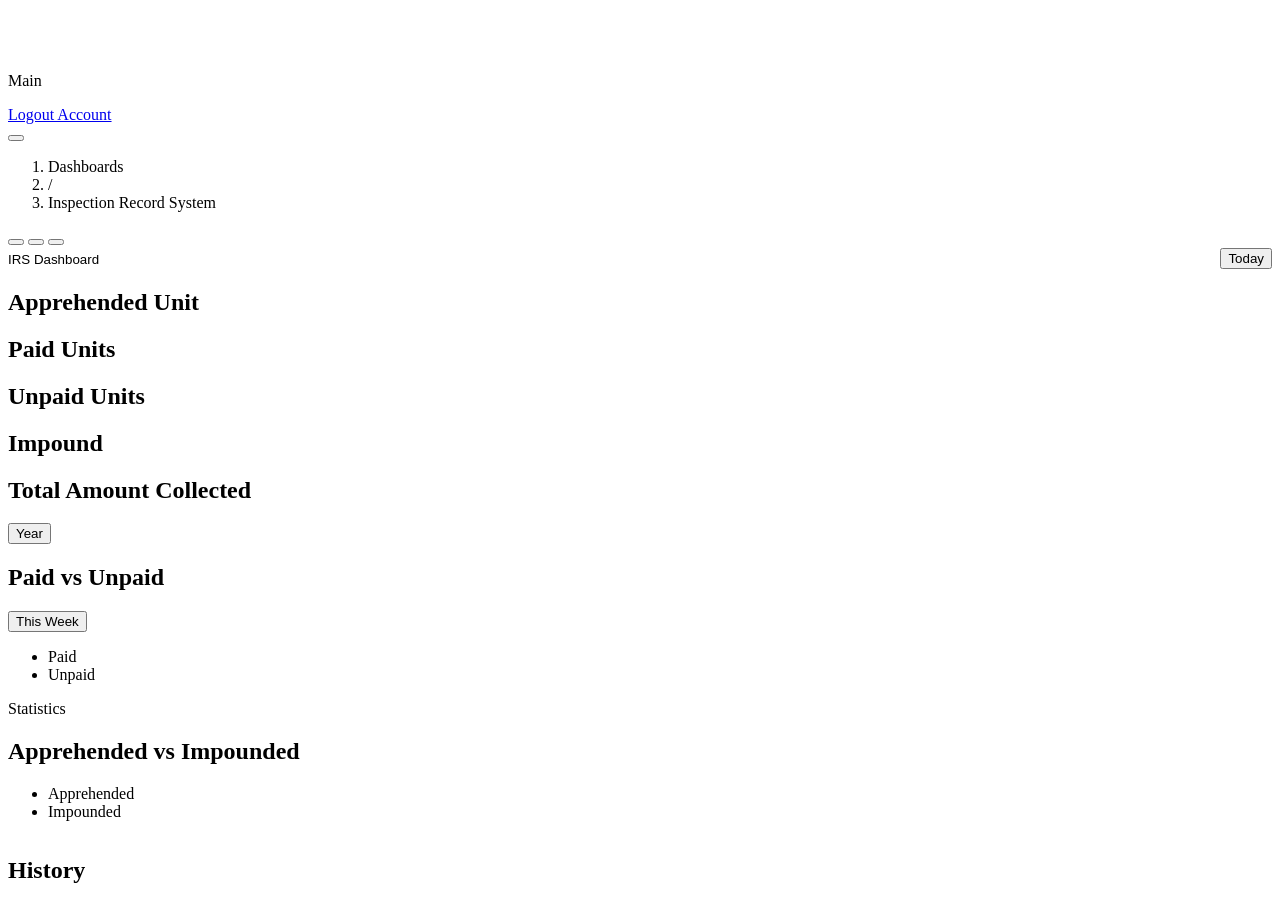
==== dashboard.html @ c7e612f4 "push" ====
<!DOCTYPE html>
<html lang="en" data-page="dashboard">
<head>
  <meta charset="UTF-8">
  <meta name="viewport" content="width=device-width, initial-scale=1">
  <title>Dashboard · Inspection Record System</title>

  <link rel="preconnect" href="https://fonts.googleapis.com">
  <link rel="preconnect" href="https://fonts.gstatic.com" crossorigin>
  <link
    rel="stylesheet"
    href="https://fonts.googleapis.com/css2?family=Inter:wght@400;500;600;700&family=Poppins:ital,wght@0,300;0,400;0,500;0,600;0,700;1,300&display=swap"
  >

  <link rel="stylesheet" href="assets/css/global.css">
  <link rel="stylesheet" href="assets/css/dashboard.css">
</head>

<body>
  <div class="app is-history-open">

    <aside class="sidebar" id="sidebar" aria-label="Sidebar">
      <div class="profile">
        <img
          class="profile__avatar"
          data-user="avatar"
          src="[data-uri]"
          alt=""
          width="44"
          height="44"
        >

        <div class="profile__text">
          <p class="profile__role" data-user="role"></p>
          <p class="profile__name" data-user="name"></p>
        </div>
      </div>

      <nav class="nav" aria-labelledby="nav-heading">
        <p class="nav__heading" id="nav-heading">Main</p>
        <ul class="nav__list" data-nav></ul>
      </nav>

      <div class="sidebar__footer">
        <a class="logout" href="index.html" data-action="logout">
          <i class="icon" data-icon="log-out" aria-hidden="true"></i>
          <span class="nav__label">Logout Account</span>
        </a>
      </div>
    </aside>

    <div class="main">
      <header class="topbar">
        <button
          type="button"
          class="icon-btn"
          data-action="toggle-sidebar"
          aria-controls="sidebar"
          aria-expanded="true"
          aria-label="Toggle sidebar"
        >
          <i class="icon" data-icon="panel-left" aria-hidden="true"></i>
        </button>

        <nav aria-label="Breadcrumb">
          <ol class="breadcrumb">
            <li class="breadcrumb__item">Dashboards</li>
            <li class="breadcrumb__sep" aria-hidden="true">/</li>
            <li class="breadcrumb__item" aria-current="page">
              Inspection Record System
            </li>
          </ol>
        </nav>

        <div class="topbar__actions">
          <button
            type="button"
            class="icon-btn"
            data-action="toggle-theme"
            aria-pressed="false"
            aria-label="Switch to dark mode"
          >
            <i class="icon" data-icon="moon" aria-hidden="true"></i>
          </button>

          <button
            type="button"
            class="icon-btn"
            data-action="toggle-history"
            aria-controls="history"
            aria-expanded="false"
            aria-label="History"
          >
            <i class="icon" data-icon="history" aria-hidden="true"></i>
          </button>

          <button
            type="button"
            class="icon-btn"
            data-action="toggle-history"
            aria-controls="history"
            aria-expanded="false"
            aria-label="Toggle side panel"
          >
            <i class="icon" data-icon="panel-right" aria-hidden="true"></i>
          </button>
        </div>
      </header>

      <main class="content" id="content">
        <div class="dash-toolbar">
          <div
            class="dropdown dash-toolbar__switch"
            data-dropdown
            id="dashboard-switch"
          >
            <button
              type="button"
              class="dropdown__toggle"
              aria-haspopup="listbox"
              aria-expanded="false"
            >
              <span data-dropdown-label>IRS Dashboard</span>
              <i class="icon" data-icon="chevron-down" aria-hidden="true"></i>
            </button>

            <ul
              class="dropdown__menu dropdown__menu--start"
              role="listbox"
              hidden
            ></ul>
          </div>

          <div
            class="dropdown dash-toolbar__range"
            data-dropdown
            id="dashboard-range"
          >
            <button
              type="button"
              class="dropdown__toggle"
              aria-haspopup="listbox"
              aria-expanded="false"
            >
              <span data-dropdown-label>Today</span>
              <i class="icon" data-icon="chevron-down" aria-hidden="true"></i>
            </button>

            <ul class="dropdown__menu" role="listbox" hidden></ul>
          </div>
        </div>

        <section class="stats" aria-label="Summary">
          <article class="stat-card">
            <h2 class="stat-card__label">Apprehended Unit</h2>
            <p class="stat-card__value" data-stat="apprehended"></p>
          </article>

          <article class="stat-card">
            <h2 class="stat-card__label">Paid Units</h2>
            <p class="stat-card__value" data-stat="paid"></p>
          </article>

          <article class="stat-card">
            <h2 class="stat-card__label">Unpaid Units</h2>
            <p class="stat-card__value" data-stat="unpaid"></p>
          </article>

          <article class="stat-card">
            <h2 class="stat-card__label">Impound</h2>
            <p class="stat-card__value" data-stat="impound"></p>
          </article>
        </section>

        <section
          class="chart-card chart-card--line"
          aria-labelledby="amount-title"
        >
          <header class="chart-card__header">
            <h2 class="chart-card__title" id="amount-title">
              Total Amount Collected
            </h2>

            <div
              class="dropdown dropdown--pill"
              data-dropdown
              id="amount-range"
            >
              <button
                type="button"
                class="dropdown__toggle"
                aria-haspopup="listbox"
                aria-expanded="false"
              >
                <span data-dropdown-label>Year</span>
                <i
                  class="icon"
                  data-icon="chevron-down"
                  aria-hidden="true"
                ></i>
              </button>

              <ul class="dropdown__menu" role="listbox" hidden></ul>
            </div>
          </header>

          <div
            class="chart chart--line"
            data-chart="amount-collected"
            role="img"
            aria-label="Total amount collected over time"
          ></div>
        </section>

        <div class="dash-bottom">
          <section
            class="chart-card chart-card--donut"
            aria-labelledby="paid-title"
          >
            <header class="chart-card__header">
              <h2
                class="chart-card__title chart-card__title--sm"
                id="paid-title"
              >
                Paid vs Unpaid
              </h2>

              <div
                class="dropdown dropdown--sm"
                data-dropdown
                id="paid-range"
              >
                <button
                  type="button"
                  class="dropdown__toggle"
                  aria-haspopup="listbox"
                  aria-expanded="false"
                >
                  <span data-dropdown-label>This Week</span>
                  <i
                    class="icon"
                    data-icon="chevron-down"
                    aria-hidden="true"
                  ></i>
                </button>

                <ul class="dropdown__menu" role="listbox" hidden></ul>
              </div>
            </header>

            <p class="donut-card__total" data-stat="paid-total"></p>
            <p class="donut-card__sub" data-stat="orders"></p>

            <div class="donut-card__body">
              <div
                class="chart chart--donut"
                data-chart="paid-unpaid"
                role="img"
                aria-label="Paid versus unpaid"
              ></div>

              <ul class="legend legend--sm">
                <li>
                  <span class="legend__dot legend__dot--paid"></span>
                  Paid
                </li>
                <li>
                  <span class="legend__dot legend__dot--unpaid"></span>
                  Unpaid
                </li>
              </ul>
            </div>
          </section>

          <section
            class="chart-card chart-card--bars"
            aria-labelledby="stats-title"
          >
            <header class="chart-card__header chart-card__header--start">
              <div>
                <p class="chart-card__kicker">Statistics</p>
                <h2
                  class="chart-card__title chart-card__title--sm"
                  id="stats-title"
                >
                  Apprehended vs Impounded
                </h2>
              </div>

              <ul class="legend">
                <li>
                  <span
                    class="legend__dot legend__dot--apprehended"
                  ></span>
                  Apprehended
                </li>
                <li>
                  <span class="legend__dot legend__dot--impounded"></span>
                  Impounded
                </li>
              </ul>
            </header>

            <div
              class="chart chart--bars"
              data-chart="apprehended-impounded"
              role="img"
              aria-label="Apprehended versus impounded by year"
            ></div>
          </section>
        </div>
      </main>
    </div>

    <aside
      class="history"
      id="history"
      aria-labelledby="history-title"
    >
      <h2 class="history__title" id="history-title">History</h2>
      <ol class="history__list" data-history-list></ol>
    </aside>
  </div>
</body>
</html>
---- assets/css/global.css ----
:root {
  --navy-900: #050a24;
  --navy-800: #0c1749;
  --navy-700: #0d2149;
  --navy-600: #1a2d5a;

  --bg-app: #f4f7fe;
  --bg-surface: #ffffff;
  --bg-subtle: #f9fafb;
  --bg-muted: #f3f4f6;
  --bg-selected: #f4f7fe;

  --text-strong: #111827;
  --text: #1f2937;
  --text-body: #374151;
  --text-muted: #6b7280;
  --text-faint: #9aa3b5;
  --text-label: #5b6478;

  --border: #e5e7eb;
  --border-strong: #d1d5db;
  --border-input: #d9dde3;
  --divider-top: #bfbfbf;

  --blue-600: #2563eb;
  --blue-500: #3b82f6;
  --blue-400: #5b8def;
  --blue-100: #dde8fa;
  --blue-50: #e8f0fd;
  --focus-ring: #cfe3fb;

  color-scheme: light;
  --heading: var(--navy-700);
  --primary: var(--navy-700);
  --primary-hover: var(--navy-600);
  --on-primary: #ffffff;
  --arc: var(--navy-700);
  --outline-strong: var(--navy-700);
  --border-emphasis: #9ca3af;
  --sidebar-bg: #ffffff;
  --sidebar-text: var(--text);
  --topbar-bg: #ffffff;
  --bg-pill: #ececec;
  --badge-gray-bg: #e5e7eb;
  --notice-title: #7a3b00;
  --notice-meta: #d6b98a;
  --yellow-border: #f2c96a;
  --tooltip-bg: #1e1b2e;
  --tooltip-fg: #ffffff;
  --chart-card-bg: linear-gradient(180deg, #f7f7f7 0%, #f9f9f9 100%);
  --chart-line: var(--navy-700);
  --chart-series: #3f3f46;
  --chart-area-top: rgba(214, 214, 222, 0.9);
  --chart-area-bottom: rgba(247, 247, 247, 0);
  --overlay: rgba(5, 10, 36, 0.35);
  --modal-shadow: 0 24px 48px rgba(15, 23, 42, 0.18);

  --font-sans: "Inter", system-ui, -apple-system, "Segoe UI", Roboto, Arial, sans-serif;
  --font-alt: "Poppins", "Inter", system-ui, -apple-system, "Segoe UI", Arial, sans-serif;

  --fs-2xs: 0.625rem;
  --fs-xs: 0.6875rem;
  --fs-sm: 0.75rem;
  --fs-base-sm: 0.8125rem;
  --fs-md: 0.875rem;
  --fs-lg: 1rem;
  --fs-xl: 1.125rem;
  --fs-2xl: 1.5rem;
  --fs-3xl: 2rem;

  --r-sm: 6px;
  --r-md: 8px;
  --r-lg: 12px;
  --r-xl: 16px;
  --r-2xl: 20px;
  --r-3xl: 28px;
  --r-pill: 999px;

  --shadow-card: 0 6px 16px rgba(15, 23, 42, 0.12);
  --shadow-soft: 0 2px 8px rgba(15, 23, 42, 0.06);
  --shadow-main: 0 0 0 1px rgba(15, 23, 42, 0.04), 4px 0 18px rgba(15, 23, 42, 0.06);

  --sidebar-w: 256px;
  --sidebar-w-collapsed: 92px;
  --history-w: 272px;
  --topbar-h: 64px;
  --content-pad-x: 28px;
  --content-pad-y: 28px;

  --ease: cubic-bezier(0.2, 0, 0, 1);
  --dur: 200ms;
}
---- assets/css/dashboard.css ----
.content {
    container-type: inline-size;
    container-name: dash;
}
.dash-toolbar {
    display: flex;
    align-items: center;
    justify-content: space-between;
    gap: 16px;
    margin: 2px 0 16px;
}
.dash-toolbar__switch .dropdown__toggle {
    padding: 0;
    border: none;
    background: none;
}
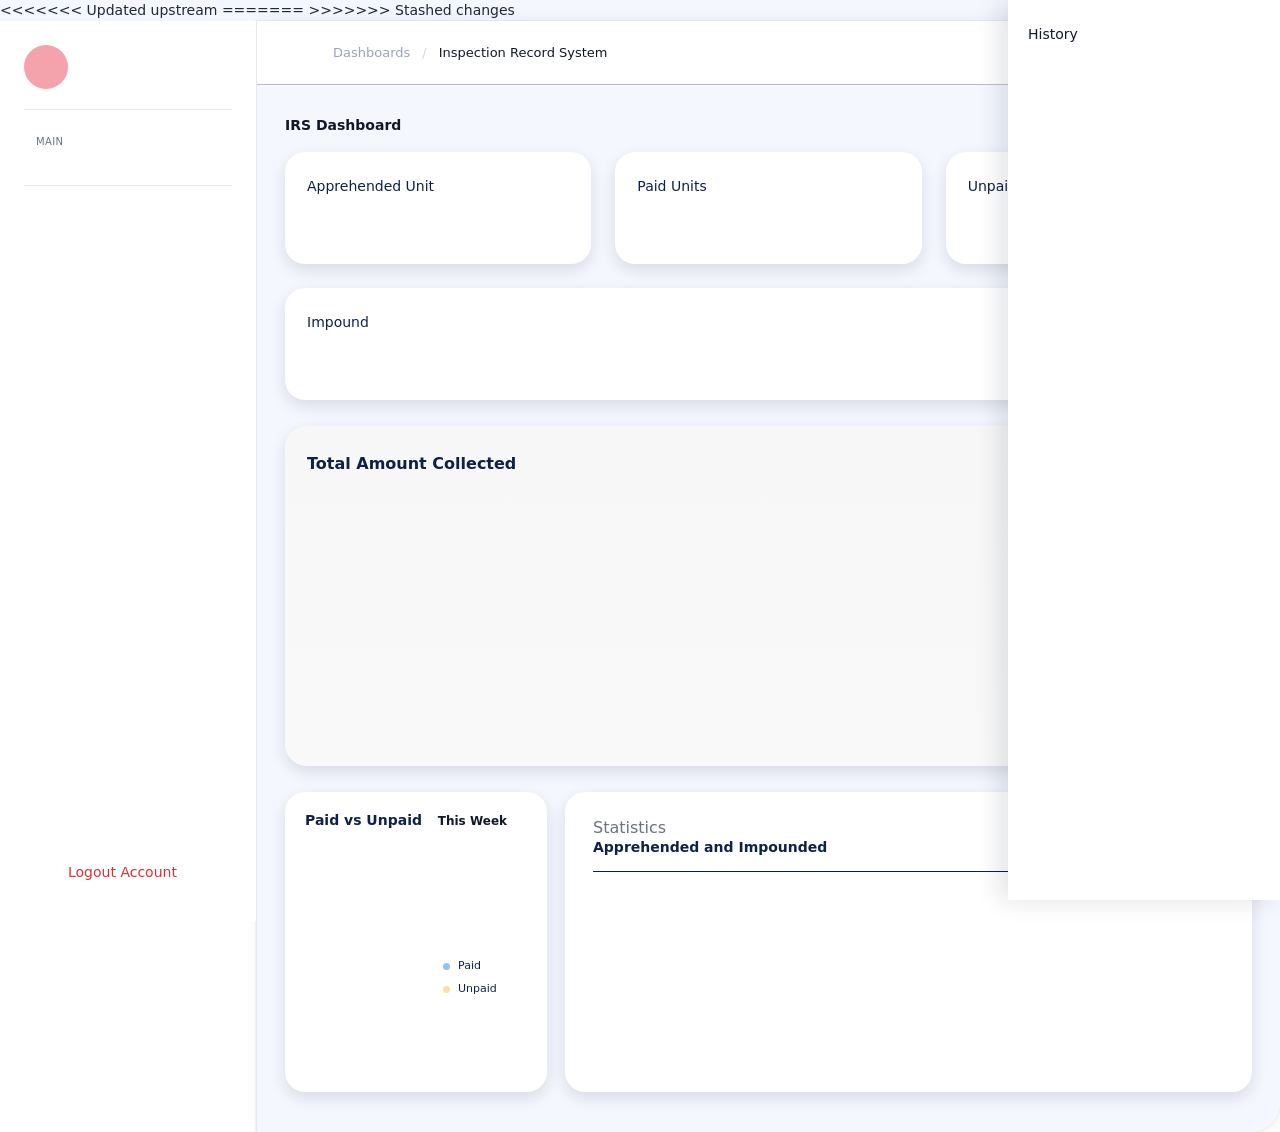
==== commit 273dd8c8: "Changed the login and added styling to the dashboard (IRS)" ====
--- a/dashboard.html
+++ b/dashboard.html
@@ -4,9 +4,9 @@
   <meta charset="UTF-8">
   <meta name="viewport" content="width=device-width, initial-scale=1">
   <title>Dashboard · Inspection Record System</title>
-
   <link rel="preconnect" href="https://fonts.googleapis.com">
   <link rel="preconnect" href="https://fonts.gstatic.com" crossorigin>
+<<<<<<< Updated upstream
   <link
     rel="stylesheet"
     href="https://fonts.googleapis.com/css2?family=Inter:wght@400;500;600;700&family=Poppins:ital,wght@0,300;0,400;0,500;0,600;0,700;1,300&display=swap"
@@ -14,22 +14,20 @@
 
   <link rel="stylesheet" href="assets/css/global.css">
   <link rel="stylesheet" href="assets/css/dashboard.css">
+=======
+  <link rel="stylesheet" href="https://fonts.googleapis.com/css2?family=Inter:wght@400;500;600;700&family=Poppins:ital,wght@0,300;0,400;0,500;0,600;0,700;1,300&display=swap">
+  <link rel="stylesheet" href="assets/css/global.css">
+  <link rel="stylesheet" href="assets/css/dashboard.css">
+  <!-- Access Control -->
+  <script src="assets/js/pages/dashboard-records.js" defer></script>
+  <script src="assets/js/pages/dashboard.js" defer></script>
+>>>>>>> Stashed changes
 </head>
-
 <body>
   <div class="app is-history-open">
-
     <aside class="sidebar" id="sidebar" aria-label="Sidebar">
       <div class="profile">
-        <img
-          class="profile__avatar"
-          data-user="avatar"
-          src="[data-uri]"
-          alt=""
-          width="44"
-          height="44"
-        >
-
+        <img class="profile__avatar" data-user="avatar" src="[data-uri]" alt="" width="44" height="44">
         <div class="profile__text">
           <p class="profile__role" data-user="role"></p>
           <p class="profile__name" data-user="name"></p>
@@ -51,57 +49,24 @@
 
     <div class="main">
       <header class="topbar">
-        <button
-          type="button"
-          class="icon-btn"
-          data-action="toggle-sidebar"
-          aria-controls="sidebar"
-          aria-expanded="true"
-          aria-label="Toggle sidebar"
-        >
+        <button type="button" class="icon-btn" data-action="toggle-sidebar" aria-controls="sidebar" aria-expanded="true" aria-label="Toggle sidebar">
           <i class="icon" data-icon="panel-left" aria-hidden="true"></i>
         </button>
-
         <nav aria-label="Breadcrumb">
           <ol class="breadcrumb">
-            <li class="breadcrumb__item">Dashboards</li>
-            <li class="breadcrumb__sep" aria-hidden="true">/</li>
-            <li class="breadcrumb__item" aria-current="page">
-              Inspection Record System
-            </li>
+          <li class="breadcrumb__item">Dashboards</li>
+          <li class="breadcrumb__sep" aria-hidden="true">/</li>
+          <li class="breadcrumb__item" aria-current="page" data-dash-crumb>Inspection Record System</li>
           </ol>
         </nav>
-
         <div class="topbar__actions">
-          <button
-            type="button"
-            class="icon-btn"
-            data-action="toggle-theme"
-            aria-pressed="false"
-            aria-label="Switch to dark mode"
-          >
+          <button type="button" class="icon-btn" data-action="toggle-theme" aria-pressed="false" aria-label="Switch to dark mode">
             <i class="icon" data-icon="moon" aria-hidden="true"></i>
           </button>
-
-          <button
-            type="button"
-            class="icon-btn"
-            data-action="toggle-history"
-            aria-controls="history"
-            aria-expanded="false"
-            aria-label="History"
-          >
+          <button type="button" class="icon-btn" data-action="toggle-history" aria-controls="history" aria-expanded="false" aria-label="History">
             <i class="icon" data-icon="history" aria-hidden="true"></i>
           </button>
-
-          <button
-            type="button"
-            class="icon-btn"
-            data-action="toggle-history"
-            aria-controls="history"
-            aria-expanded="false"
-            aria-label="Toggle side panel"
-          >
+          <button type="button" class="icon-btn" data-action="toggle-history" aria-controls="history" aria-expanded="false" aria-label="Toggle side panel">
             <i class="icon" data-icon="panel-right" aria-hidden="true"></i>
           </button>
         </div>
@@ -109,217 +74,171 @@
 
       <main class="content" id="content">
         <div class="dash-toolbar">
-          <div
-            class="dropdown dash-toolbar__switch"
-            data-dropdown
-            id="dashboard-switch"
-          >
-            <button
-              type="button"
-              class="dropdown__toggle"
-              aria-haspopup="listbox"
-              aria-expanded="false"
-            >
+          <div class="dropdown dash-toolbar__switch" data-dropdown id="dashboard-switch">
+            <button type="button" class="dropdown__toggle" aria-haspopup="listbox" aria-expanded="false" aria-label="Choose dashboard">
               <span data-dropdown-label>IRS Dashboard</span>
               <i class="icon" data-icon="chevron-down" aria-hidden="true"></i>
             </button>
-
-            <ul
-              class="dropdown__menu dropdown__menu--start"
-              role="listbox"
-              hidden
-            ></ul>
-          </div>
-
-          <div
-            class="dropdown dash-toolbar__range"
-            data-dropdown
-            id="dashboard-range"
-          >
-            <button
-              type="button"
-              class="dropdown__toggle"
-              aria-haspopup="listbox"
-              aria-expanded="false"
-            >
+            <ul class="dropdown__menu dropdown__menu--start" role="listbox" hidden></ul>
+          </div>
+          <div class="dropdown dash-toolbar__range" data-dropdown id="dashboard-range">
+            <button type="button" class="dropdown__toggle" aria-haspopup="listbox" aria-expanded="false">
               <span data-dropdown-label>Today</span>
               <i class="icon" data-icon="chevron-down" aria-hidden="true"></i>
             </button>
-
             <ul class="dropdown__menu" role="listbox" hidden></ul>
           </div>
         </div>
 
-        <section class="stats" aria-label="Summary">
-          <article class="stat-card">
-            <h2 class="stat-card__label">Apprehended Unit</h2>
-            <p class="stat-card__value" data-stat="apprehended"></p>
-          </article>
-
-          <article class="stat-card">
-            <h2 class="stat-card__label">Paid Units</h2>
-            <p class="stat-card__value" data-stat="paid"></p>
-          </article>
-
-          <article class="stat-card">
-            <h2 class="stat-card__label">Unpaid Units</h2>
-            <p class="stat-card__value" data-stat="unpaid"></p>
-          </article>
-
-          <article class="stat-card">
-            <h2 class="stat-card__label">Impound</h2>
-            <p class="stat-card__value" data-stat="impound"></p>
-          </article>
-        </section>
-
-        <section
-          class="chart-card chart-card--line"
-          aria-labelledby="amount-title"
-        >
-          <header class="chart-card__header">
-            <h2 class="chart-card__title" id="amount-title">
-              Total Amount Collected
-            </h2>
-
-            <div
-              class="dropdown dropdown--pill"
-              data-dropdown
-              id="amount-range"
-            >
-              <button
-                type="button"
-                class="dropdown__toggle"
-                aria-haspopup="listbox"
-                aria-expanded="false"
-              >
+        <div class="dash-view" id="view-irs" data-dash-view="irs">
+          <section class="stats" aria-label="Summary">
+            <article class="stat-card">
+              <h2 class="stat-card__label">Apprehended Unit</h2>
+              <p class="stat-card__value" data-stat="apprehended"></p>
+            </article>
+            <article class="stat-card">
+              <h2 class="stat-card__label">Paid Units</h2>
+              <p class="stat-card__value" data-stat="paid"></p>
+            </article>
+            <article class="stat-card">
+              <h2 class="stat-card__label">Unpaid Units</h2>
+              <p class="stat-card__value" data-stat="unpaid"></p>
+            </article>
+            <article class="stat-card">
+              <h2 class="stat-card__label">Impound</h2>
+              <p class="stat-card__value" data-stat="impound"></p>
+            </article>
+          </section>
+
+          <section class="chart-card chart-card--line" aria-labelledby="amount-title">
+            <header class="chart-card__header">
+              <h2 class="chart-card__title" id="amount-title">Total Amount Collected</h2>
+              <div class="dropdown dropdown--pill" data-dropdown id="amount-range">
+              <button type="button" class="dropdown__toggle" aria-haspopup="listbox" aria-expanded="false">
                 <span data-dropdown-label>Year</span>
-                <i
-                  class="icon"
-                  data-icon="chevron-down"
-                  aria-hidden="true"
-                ></i>
+                <i class="icon" data-icon="chevron-down" aria-hidden="true"></i>
               </button>
-
               <ul class="dropdown__menu" role="listbox" hidden></ul>
             </div>
-          </header>
-
-          <div
-            class="chart chart--line"
-            data-chart="amount-collected"
-            role="img"
-            aria-label="Total amount collected over time"
-          ></div>
-        </section>
-
-        <div class="dash-bottom">
-          <section
-            class="chart-card chart-card--donut"
-            aria-labelledby="paid-title"
-          >
-            <header class="chart-card__header">
-              <h2
-                class="chart-card__title chart-card__title--sm"
-                id="paid-title"
-              >
-                Paid vs Unpaid
-              </h2>
-
-              <div
-                class="dropdown dropdown--sm"
-                data-dropdown
-                id="paid-range"
-              >
-                <button
-                  type="button"
-                  class="dropdown__toggle"
-                  aria-haspopup="listbox"
-                  aria-expanded="false"
-                >
-                  <span data-dropdown-label>This Week</span>
-                  <i
-                    class="icon"
-                    data-icon="chevron-down"
-                    aria-hidden="true"
-                  ></i>
-                </button>
-
-                <ul class="dropdown__menu" role="listbox" hidden></ul>
+            </header>
+            <div class="chart chart--line" data-chart="amount-collected" role="img" aria-label="Total amount collected over time"></div>
+          </section>
+
+          <div class="dash-bottom">
+            <section class="chart-card chart-card--donut" aria-labelledby="paid-title">
+              <header class="chart-card__header">
+                <h2 class="chart-card__title chart-card__title--sm" id="paid-title">Paid vs Unpaid</h2>
+                <div class="dropdown dropdown--sm" data-dropdown id="paid-range">
+              <button type="button" class="dropdown__toggle" aria-haspopup="listbox" aria-expanded="false">
+                <span data-dropdown-label>This Week</span>
+                <i class="icon" data-icon="chevron-down" aria-hidden="true"></i>
+              </button>
+              <ul class="dropdown__menu" role="listbox" hidden></ul>
+            </div>
+              </header>
+              <p class="donut-card__total" data-stat="paid-total"></p>
+              <p class="donut-card__sub" data-stat="orders"></p>
+              <div class="donut-card__body">
+                <div class="chart chart--donut" data-chart="paid-unpaid" role="img" aria-label="Paid versus unpaid"></div>
+                <ul class="legend legend--sm">
+                  <li><span class="legend__dot legend__dot--paid"></span>Paid</li>
+                  <li><span class="legend__dot legend__dot--unpaid"></span>Unpaid</li>
+                </ul>
               </div>
-            </header>
-
-            <p class="donut-card__total" data-stat="paid-total"></p>
-            <p class="donut-card__sub" data-stat="orders"></p>
-
-            <div class="donut-card__body">
-              <div
-                class="chart chart--donut"
-                data-chart="paid-unpaid"
-                role="img"
-                aria-label="Paid versus unpaid"
-              ></div>
-
-              <ul class="legend legend--sm">
-                <li>
-                  <span class="legend__dot legend__dot--paid"></span>
-                  Paid
-                </li>
-                <li>
-                  <span class="legend__dot legend__dot--unpaid"></span>
-                  Unpaid
-                </li>
-              </ul>
-            </div>
+            </section>
+
+            <section class="chart-card chart-card--bars" aria-labelledby="stats-title">
+              <header class="chart-card__header chart-card__header--start">
+                <div>
+                  <p class="chart-card__kicker">Statistics</p>
+                  <h2 class="chart-card__title chart-card__title--sm" id="stats-title">Apprehended and Impounded</h2>
+                </div>
+                <ul class="legend">
+                  <li><span class="legend__dot legend__dot--apprehended"></span>Apprehended</li>
+                  <li><span class="legend__dot legend__dot--impounded"></span>Impounded</li>
+                </ul>
+              </header>
+              <div class="chart chart--bars" data-chart="apprehended-impounded" role="img" aria-label="Apprehended versus impounded by year"></div>
+            </section>
+          </div>
+        </div>
+
+        <div class="dash-view" id="view-records" data-dash-view="records" hidden>
+          <section class="records-stats" aria-label="Records summary">
+            <article class="stat-card">
+              <h2 class="stat-card__label">Total Operators</h2>
+              <p class="stat-card__value" data-stat="operators"></p>
+            </article>
+            <article class="stat-card">
+              <h2 class="stat-card__label">Total Franchises</h2>
+              <p class="stat-card__value" data-stat="franchises"></p>
+            </article>
+            <article class="stat-card">
+              <h2 class="stat-card__label">Total Units</h2>
+              <p class="stat-card__value" data-stat="units"></p>
+            </article>
+            <article class="stat-card stat-card--wide">
+              <h2 class="stat-card__label">Active Units</h2>
+              <p class="stat-card__value" data-stat="active-units"></p>
+            </article>
+            <article class="stat-card stat-card--half">
+              <h2 class="stat-card__label">Expired Franchises</h2>
+              <p class="stat-card__value" data-stat="expired-franchises"></p>
+            </article>
+            <article class="stat-card stat-card--half">
+              <h2 class="stat-card__label">Pending Renewal</h2>
+              <p class="stat-card__value" data-stat="pending-renewal"></p>
+            </article>
           </section>
 
-          <section
-            class="chart-card chart-card--bars"
-            aria-labelledby="stats-title"
-          >
-            <header class="chart-card__header chart-card__header--start">
-              <div>
-                <p class="chart-card__kicker">Statistics</p>
-                <h2
-                  class="chart-card__title chart-card__title--sm"
-                  id="stats-title"
-                >
-                  Apprehended vs Impounded
-                </h2>
+          <div class="dash-grid">
+            <section class="chart-card" aria-labelledby="denomination-title">
+              <header class="chart-card__header">
+                <h2 class="chart-card__title" id="denomination-title">Units by Denomination</h2>
+              </header>
+              <div class="chart chart--columns" data-chart="units-by-denomination" role="img" aria-label="Units by denomination"></div>
+              <ul class="legend legend--keys" data-legend="units-by-denomination"></ul>
+            </section>
+
+            <section class="chart-card" aria-labelledby="route-title">
+              <header class="chart-card__header">
+                <h2 class="chart-card__title" id="route-title">Units by Route</h2>
+              </header>
+              <div class="chart chart--hbars" data-chart="units-by-route" role="img" aria-label="Units by route"></div>
+            </section>
+
+            <section class="chart-card chart-card--status" aria-labelledby="status-title">
+              <header class="chart-card__header">
+                <h2 class="chart-card__title" id="status-title">Franchise Status</h2>
+              </header>
+              <div class="status-card__body">
+                <div class="chart chart--donut-lg" data-chart="franchise-status" role="img" aria-label="Franchise status"></div>
+                <ul class="legend legend--inline" data-legend="franchise-status"></ul>
               </div>
-
-              <ul class="legend">
-                <li>
-                  <span
-                    class="legend__dot legend__dot--apprehended"
-                  ></span>
-                  Apprehended
-                </li>
-                <li>
-                  <span class="legend__dot legend__dot--impounded"></span>
-                  Impounded
-                </li>
-              </ul>
-            </header>
-
-            <div
-              class="chart chart--bars"
-              data-chart="apprehended-impounded"
-              role="img"
-              aria-label="Apprehended versus impounded by year"
-            ></div>
-          </section>
+            </section>
+
+            <section class="chart-card" aria-labelledby="trend-title">
+              <header class="chart-card__header">
+                <h2 class="chart-card__title" id="trend-title">Unit Expiration Trend</h2>
+                <div class="dropdown dropdown--pill" data-dropdown id="expiration-range">
+                  <button type="button" class="dropdown__toggle" aria-haspopup="listbox" aria-expanded="false">
+                    <span data-dropdown-label>Year</span>
+                    <i class="icon" data-icon="chevron-down" aria-hidden="true"></i>
+                  </button>
+                  <ul class="dropdown__menu" role="listbox" hidden></ul>
+                </div>
+              </header>
+              <div class="chart chart--line" data-chart="unit-expiration" role="img" aria-label="Unit expirations over time"></div>
+            </section>
+          </div>
         </div>
       </main>
     </div>
 
-    <aside
-      class="history"
-      id="history"
-      aria-labelledby="history-title"
-    >
+    <aside class="history" id="history" aria-labelledby="history-title">
       <h2 class="history__title" id="history-title">History</h2>
       <ol class="history__list" data-history-list></ol>
     </aside>
   </div>
 </body>
-</html>+</html>
--- a/assets/css/global.css
+++ b/assets/css/global.css
@@ -1,4 +1,5 @@
 :root {
+
   --navy-900: #050a24;
   --navy-800: #0c1749;
   --navy-700: #0d2149;
@@ -28,6 +29,26 @@
   --blue-100: #dde8fa;
   --blue-50: #e8f0fd;
   --focus-ring: #cfe3fb;
+
+  --green-700: #0f8a5f;
+  --green-600: #129b6a;
+  --green-100: #d4f5e6;
+  --green-50: #ecfbf4;
+  --green-border: #9fe3c3;
+
+  --yellow-700: #8a5a00;
+  --yellow-200: #fde7a3;
+  --yellow-100: #fef3c7;
+  --yellow-50: #fefbea;
+  --amber-500: #f59e0b;
+
+  --red-600: #e03131;
+  --red-500: #ef4444;
+  --orange-border: #e8b48a;
+  --orange-icon: #9a3412;
+
+  --chart-blue: #93bffb;
+  --chart-yellow: #fbe39a;
 
   color-scheme: light;
   --heading: var(--navy-700);
@@ -89,4 +110,765 @@
 
   --ease: cubic-bezier(0.2, 0, 0, 1);
   --dur: 200ms;
-}+}
+
+:root[data-theme="dark"] {
+  color-scheme: dark;
+
+  --bg-app: #0B1437;
+  --bg-surface: #111C44;
+  --bg-subtle: #1B254B;
+  --bg-muted: #1B2557;
+  --bg-selected: #1A2A63;
+
+  --text-strong: #ffffff;
+  --text: #e2e8f0;
+  --text-body: #cbd5e1;
+  --text-muted: #a3aed0;
+  --text-faint: #8f9bba;
+  --text-label: #a3aed0;
+
+  --border: #222d5c;
+  --border-strong: #2e3a70;
+  --border-input: #2e3a70;
+  --divider-top: #2e3a70;
+
+  --blue-600: #8aa6ff;
+  --blue-500: #6f8dff;
+  --blue-400: #6f8dff;
+  --blue-100: #1e2f6b;
+  --blue-50: #17245a;
+  --focus-ring: rgba(111, 141, 255, 0.35);
+
+  --green-700: #4ade9b;
+  --green-600: #10b981;
+  --green-100: #134a44;
+  --green-50: #0f2f3a;
+  --green-border: #1f7a62;
+
+  --yellow-700: #fcd34d;
+  --yellow-200: #5a4a1a;
+  --yellow-100: #3a3322;
+  --yellow-50: #231f2e;
+
+  --red-600: #f87171;
+  --red-500: #f87171;
+  --orange-border: #9a5b34;
+  --orange-icon: #fdba74;
+
+  --heading: #ffffff;
+  --primary: #4c6fff;
+  --primary-hover: #6a86ff;
+  --on-primary: #ffffff;
+  --arc: #4c6fff;
+  --outline-strong: #a3aed0;
+  --border-emphasis: #4a5690;
+  --sidebar-bg: #111C44;
+  --sidebar-text: #e2e8f0;
+  --topbar-bg: #111C44;
+  --bg-pill: #1B254B;
+  --badge-gray-bg: #2e3a70;
+  --notice-title: #fcd34d;
+  --notice-meta: #c9a86a;
+  --yellow-border: #8a6d1f;
+  --tooltip-bg: #e9edf7;
+  --tooltip-fg: #0B1437;
+  --chart-card-bg: #111C44;
+  --chart-line: #3b4a80;
+  --chart-series: #e2e8f0;
+  --chart-area-top: rgba(76, 111, 255, 0.28);
+  --chart-area-bottom: rgba(76, 111, 255, 0);
+  --overlay: rgba(3, 6, 20, 0.6);
+  --modal-shadow: 0 24px 48px rgba(0, 0, 0, 0.5);
+
+  --shadow-card: 0 6px 18px rgba(0, 0, 0, 0.35);
+  --shadow-soft: 0 2px 8px rgba(0, 0, 0, 0.25);
+  --shadow-main: 0 0 0 1px rgba(255, 255, 255, 0.03), 4px 0 18px rgba(0, 0, 0, 0.3);
+}
+
+.theme-transition,
+.theme-transition *,
+.theme-transition *::before,
+.theme-transition *::after {
+  transition: background-color 250ms ease, color 250ms ease, border-color 250ms ease,
+    fill 250ms ease, stroke 250ms ease, box-shadow 250ms ease !important;
+}
+
+*,
+*::before,
+*::after { box-sizing: border-box; }
+
+html { -webkit-text-size-adjust: 100%; }
+
+body {
+  margin: 0;
+  font-family: var(--font-sans);
+  font-size: var(--fs-md);
+  line-height: 1.5;
+  color: var(--text);
+  background: var(--bg-app);
+  -webkit-font-smoothing: antialiased;
+}
+
+h1, h2, h3, h4, p, ul, ol, dl, dd, figure { margin: 0; }
+ul, ol { padding: 0; list-style: none; }
+img, svg { display: block; max-width: 100%; }
+a { color: inherit; text-decoration: none; }
+button, input, select, textarea { font: inherit; color: inherit; }
+button { cursor: pointer; background: none; border: 0; padding: 0; }
+table { border-collapse: collapse; width: 100%; }
+[hidden] { display: none !important; }
+
+:focus-visible {
+  outline: 2px solid var(--blue-500);
+  outline-offset: 2px;
+}
+
+.visually-hidden {
+  position: absolute !important;
+  width: 1px; height: 1px;
+  padding: 0; margin: -1px;
+  overflow: hidden; clip: rect(0 0 0 0);
+  white-space: nowrap; border: 0;
+}
+
+@media (prefers-reduced-motion: reduce) {
+  *, *::before, *::after {
+    transition-duration: 0.01ms !important;
+    animation-duration: 0.01ms !important;
+  }
+}
+
+.icon {
+  display: inline-flex;
+  width: 18px;
+  height: 18px;
+  flex: none;
+}
+.icon svg { width: 100%; height: 100%; }
+
+.icon--sm { width: 14px; height: 14px; }
+.icon--md { width: 20px; height: 20px; }
+.icon--lg { width: 22px; height: 22px; }
+
+.btn {
+  display: inline-flex;
+  align-items: center;
+  justify-content: center;
+  gap: 8px;
+  height: 34px;
+  padding: 0 14px;
+  border-radius: var(--r-sm);
+  border: 1px solid transparent;
+  font-family: var(--font-alt);
+  font-size: var(--fs-sm);
+  font-weight: 600;
+  line-height: 1;
+  white-space: nowrap;
+  transition: background-color var(--dur) var(--ease), border-color var(--dur) var(--ease);
+}
+.btn:disabled { opacity: 0.5; cursor: not-allowed; }
+
+.btn--primary {
+  background: var(--primary);
+  color: var(--on-primary);
+}
+.btn--primary:hover { background: var(--primary-hover); }
+
+.btn--outline {
+  background: var(--bg-surface);
+  border-color: var(--border-strong);
+  color: var(--text-strong);
+}
+.btn--outline:hover { background: var(--bg-muted); }
+
+.btn--lg {
+  height: 36px;
+  padding: 0 18px;
+  font-size: var(--fs-md);
+}
+
+.btn--block-md {
+  min-width: 120px;
+  height: 36px;
+  border-radius: var(--r-md);
+  font-weight: 500;
+  font-size: var(--fs-xs);
+}
+.btn--outline.btn--block-md { border-color: var(--outline-strong); }
+
+.btn--pill {
+  height: 26px;
+  padding: 0 16px;
+  border-radius: var(--r-pill);
+  font-size: var(--fs-xs);
+}
+
+.btn-link {
+  display: inline-flex;
+  align-items: center;
+  gap: 6px;
+  font-family: var(--font-alt);
+  font-size: var(--fs-md);
+  color: var(--text-strong);
+}
+.btn-link:hover { text-decoration: underline; }
+
+.icon-btn {
+  display: inline-grid;
+  place-items: center;
+  width: 32px;
+  height: 32px;
+  border-radius: var(--r-sm);
+  color: var(--text-strong);
+}
+.icon-btn:hover { background: var(--bg-muted); }
+
+.input {
+  width: 100%;
+  height: 44px;
+  padding: 0 18px;
+  background: var(--bg-subtle);
+  border: 1px solid var(--border-input);
+  border-radius: var(--r-md);
+  font-family: var(--font-alt);
+  font-size: var(--fs-sm);
+  color: var(--text);
+  transition: border-color var(--dur) var(--ease), box-shadow var(--dur) var(--ease);
+}
+.input::placeholder { color: var(--text-muted); }
+.input:focus {
+  outline: none;
+  border-color: var(--blue-400);
+  box-shadow: 0 0 0 3px var(--focus-ring);
+}
+
+.input--sm {
+  height: 26px;
+  padding: 0 8px;
+  border-radius: var(--r-sm);
+  font-size: var(--fs-xs);
+}
+
+.field { display: flex; flex-direction: column; gap: 6px; min-width: 0; }
+.field__label {
+  font-family: var(--font-alt);
+  font-size: var(--fs-2xs);
+  font-weight: 600;
+  letter-spacing: 0.02em;
+  text-transform: uppercase;
+  color: var(--text-faint);
+}
+
+.select {
+  appearance: none;
+  -webkit-appearance: none;
+  border: 0;
+  background: transparent url("data:image/svg+xml,%3Csvg xmlns='http://www.w3.org/2000/svg' viewBox='0 0 24 24' fill='none' stroke='%236b7280' stroke-width='2' stroke-linecap='round' stroke-linejoin='round'%3E%3Cpath d='m6 9 6 6 6-6'/%3E%3C/svg%3E") no-repeat right 0 center / 12px;
+  padding-right: 18px;
+  font-family: var(--font-alt);
+  font-size: var(--fs-xs);
+  cursor: pointer;
+}
+
+.search-bar { position: relative; }
+
+.badge {
+  display: inline-flex;
+  align-items: center;
+  justify-content: center;
+  height: 18px;
+  padding: 0 10px;
+  border-radius: var(--r-pill);
+  font-family: var(--font-alt);
+  font-size: 0.5rem;
+  font-weight: 600;
+  text-transform: uppercase;
+  letter-spacing: 0.02em;
+  white-space: nowrap;
+}
+
+.badge--md { height: 22px; font-size: var(--fs-2xs); padding: 0 12px; }
+
+.badge--yellow { background: var(--yellow-200); color: var(--yellow-700); }
+.badge--green { background: var(--green-100); color: var(--green-700); }
+.badge--green-solid { background: var(--green-600); color: #fff; }
+.badge--gray { background: var(--badge-gray-bg); color: var(--text-muted); }
+.badge--blue { background: var(--blue-100); color: var(--blue-600); border-radius: var(--r-sm); }
+
+.card {
+  background: var(--bg-surface);
+  border-radius: var(--r-2xl);
+}
+.card--shadow { box-shadow: var(--shadow-card); }
+
+.card--arc {
+  background: var(--bg-surface);
+  border-top: 8px solid var(--arc);
+  border-radius: var(--r-3xl) var(--r-3xl) var(--r-2xl) var(--r-2xl);
+}
+
+.eyebrow {
+  font-family: var(--font-alt);
+  font-size: var(--fs-2xs);
+  font-weight: 600;
+  text-transform: uppercase;
+  letter-spacing: 0.02em;
+  color: var(--text-label);
+}
+
+.count-label {
+  font-size: var(--fs-xs);
+  color: var(--text);
+}
+
+.dropdown { position: relative; display: inline-block; }
+.dropdown__toggle {
+  display: inline-flex;
+  align-items: center;
+  gap: 6px;
+  font-weight: 600;
+  color: var(--text-strong);
+}
+.dropdown__toggle .icon { width: 14px; height: 14px; color: var(--text-muted); }
+
+.dropdown__menu {
+  position: absolute;
+  top: calc(100% + 6px);
+  right: 0;
+  z-index: 30;
+  min-width: 160px;
+  padding: 6px;
+  background: var(--bg-surface);
+  border: 1px solid var(--border);
+  border-radius: var(--r-md);
+  box-shadow: var(--shadow-card);
+}
+.dropdown__menu:empty { display: none; }
+.dropdown__menu--start { left: 0; right: auto; }
+
+.dropdown__item {
+  display: block;
+  width: 100%;
+  padding: 8px 10px;
+  border-radius: var(--r-sm);
+  text-align: left;
+  font-size: var(--fs-base-sm);
+}
+.dropdown__item:hover,
+.dropdown__item[aria-selected="true"] { background: var(--bg-muted); }
+
+.modal {
+  width: min(460px, calc(100vw - 32px));
+  padding: 0;
+  border: 1px solid var(--border);
+  border-radius: var(--r-xl);
+  background: var(--bg-surface);
+  color: var(--text);
+  box-shadow: var(--modal-shadow);
+}
+.modal::backdrop { background: var(--overlay); }
+.modal__inner { padding: 22px 22px 18px; }
+.modal__title { font-size: var(--fs-lg); font-weight: 600; color: var(--heading); }
+.modal__body { margin-top: 10px; font-size: var(--fs-base-sm); color: var(--text-body); }
+.modal__actions { display: flex; justify-content: flex-end; gap: 10px; margin-top: 22px; }
+
+.toast-region {
+  position: fixed;
+  right: 20px;
+  bottom: 20px;
+  z-index: 60;
+  display: grid;
+  gap: 8px;
+}
+
+.toast {
+  padding: 10px 14px;
+  border-radius: var(--r-md);
+  border: 1px solid var(--border);
+  border-left: 4px solid var(--green-600);
+  background: var(--bg-surface);
+  color: var(--text-strong);
+  font-size: var(--fs-base-sm);
+  box-shadow: var(--shadow-card);
+}
+.toast--error { border-left-color: var(--red-600); }
+
+.app {
+  display: flex;
+  min-height: 100vh;
+  background: var(--sidebar-bg);
+}
+
+.sidebar {
+  position: sticky;
+  top: 0;
+  flex: none;
+  display: flex;
+  flex-direction: column;
+  width: var(--sidebar-w);
+  height: 100vh;
+  padding: 24px 24px 32px;
+  background: var(--sidebar-bg);
+  color: var(--sidebar-text);
+  transition: width var(--dur) var(--ease), padding var(--dur) var(--ease);
+  z-index: 40;
+}
+
+.profile {
+  display: flex;
+  align-items: center;
+  gap: 12px;
+  padding-bottom: 20px;
+  border-bottom: 1px solid var(--border);
+}
+.profile__avatar {
+  flex: none;
+  width: 44px;
+  height: 44px;
+  border-radius: 50%;
+  object-fit: cover;
+  background: #f4a3ad;
+}
+.profile__role {
+  font-size: var(--fs-2xs);
+  letter-spacing: 0.04em;
+  text-transform: uppercase;
+  color: var(--text-muted);
+}
+.profile__name {
+  font-size: var(--fs-md);
+  font-weight: 500;
+  text-transform: uppercase;
+  color: var(--text-strong);
+  white-space: nowrap;
+  overflow: hidden;
+  text-overflow: ellipsis;
+}
+
+.nav {
+  padding: 24px 0 24px;
+  border-bottom: 1px solid var(--border);
+}
+.nav__heading {
+  margin: 0 0 12px 12px;
+  font-size: var(--fs-2xs);
+  font-weight: 500;
+  letter-spacing: 0.04em;
+  text-transform: uppercase;
+  color: var(--text-muted);
+}
+.nav__list { display: flex; flex-direction: column; gap: 6px; }
+
+.nav__link {
+  display: flex;
+  align-items: center;
+  gap: 12px;
+  width: 100%;
+  min-height: 36px;
+  padding: 6px 12px;
+  border-radius: var(--r-md);
+  font-size: var(--fs-md);
+  color: var(--text-muted);
+  text-align: left;
+  transition: background-color var(--dur) var(--ease), color var(--dur) var(--ease);
+}
+.nav__link .icon { width: 20px; height: 20px; color: var(--text-muted); }
+.nav__label { white-space: nowrap; overflow: hidden; text-overflow: ellipsis; }
+.nav__link:hover { background: var(--bg-muted); }
+.nav__link[aria-disabled="true"],
+.nav__sub-link[aria-disabled="true"] { cursor: default; }
+.nav__link[aria-current="page"],
+.nav__link.is-active { color: var(--text-strong); }
+.nav__link[aria-current="page"] .icon,
+.nav__link.is-active .icon { color: var(--text-strong); }
+.nav__link .nav__caret { margin-left: auto; width: 16px; height: 16px; }
+
+.nav__group.is-open > .nav__link { background: var(--bg-muted); color: var(--text-strong); }
+.nav__group.is-open > .nav__link .icon { color: var(--text-strong); }
+.nav__group .nav__caret { transition: transform var(--dur) var(--ease); }
+.nav__group.is-open .nav__caret { transform: rotate(180deg); }
+
+.nav__sub {
+  position: relative;
+  display: none;
+  flex-direction: column;
+  gap: 4px;
+  margin: 8px 0 0 24px;
+  padding-left: 10px;
+}
+.nav__group.is-open .nav__sub { display: flex; }
+.nav__sub::before {
+  content: "";
+  position: absolute;
+  left: 0;
+  top: 0;
+  bottom: 14px;
+  border-left: 1px solid var(--border-strong);
+}
+.nav__sub-link {
+  position: relative;
+  display: block;
+  padding: 7px 10px;
+  border-radius: var(--r-md);
+  font-size: var(--fs-sm);
+  color: var(--text-body);
+}
+.nav__sub-link::before {
+  content: "";
+  position: absolute;
+  left: -10px;
+  top: 50%;
+  width: 8px;
+  border-top: 1px solid var(--border-strong);
+}
+.nav__sub-link:hover { background: var(--bg-muted); }
+.nav__sub-link[aria-current="page"] { background: var(--bg-muted); color: var(--text-strong); }
+
+:root[data-theme="dark"] .nav__link:hover,
+:root[data-theme="dark"] .nav__sub-link:hover,
+:root[data-theme="dark"] .nav__group.is-open > .nav__link,
+:root[data-theme="dark"] .nav__sub-link[aria-current="page"] { background: #0B1437; }
+
+.sidebar__footer { margin-top: auto; }
+.logout {
+  display: flex;
+  align-items: center;
+  gap: 12px;
+  padding: 6px 12px;
+  font-size: var(--fs-md);
+  color: var(--red-600);
+}
+.logout .icon { width: 20px; height: 20px; }
+.logout:hover { text-decoration: underline; }
+
+.app.is-sidebar-collapsed .sidebar {
+  width: var(--sidebar-w-collapsed);
+  padding-left: 20px;
+  padding-right: 20px;
+}
+.app.is-sidebar-collapsed .profile { justify-content: center; }
+.app.is-sidebar-collapsed .profile__text,
+.app.is-sidebar-collapsed .nav__label,
+.app.is-sidebar-collapsed .nav__caret,
+.app.is-sidebar-collapsed .nav__sub { display: none; }
+.app.is-sidebar-collapsed .nav__heading { margin-left: 0; text-align: center; }
+.app.is-sidebar-collapsed .nav__link,
+.app.is-sidebar-collapsed .logout { justify-content: center; padding-left: 0; padding-right: 0; }
+.app.is-sidebar-collapsed .nav__group.is-open > .nav__link { background: transparent; }
+
+.main {
+  flex: 1;
+  min-width: 0;
+  display: flex;
+  flex-direction: column;
+  background: var(--bg-app);
+  border-left: 1px solid var(--border);
+  border-radius: 0 var(--r-3xl) var(--r-3xl) 0;
+  box-shadow: var(--shadow-main);
+  overflow: hidden;
+}
+
+.topbar {
+  position: sticky;
+  top: 0;
+  z-index: 20;
+  display: flex;
+  align-items: center;
+  gap: 16px;
+  height: var(--topbar-h);
+  padding: 0 var(--content-pad-x);
+  background: var(--topbar-bg);
+  border-bottom: 1px solid var(--divider-top);
+}
+
+.breadcrumb {
+  display: flex;
+  align-items: center;
+  gap: 12px;
+  min-width: 0;
+  font-size: var(--fs-base-sm);
+}
+.breadcrumb__item { color: var(--text-faint); white-space: nowrap; }
+.breadcrumb__item[aria-current="page"] { color: var(--text-strong); }
+.breadcrumb__sep { color: var(--border-strong); }
+
+.topbar__actions { display: flex; align-items: center; gap: 4px; margin-left: auto; }
+
+.content {
+  flex: 1;
+  padding: var(--content-pad-y) var(--content-pad-x) 40px;
+}
+
+.page-header {
+  display: flex;
+  align-items: flex-start;
+  justify-content: space-between;
+  gap: 16px;
+  margin-bottom: 14px;
+}
+.page-header__title {
+  font-size: var(--fs-lg);
+  font-weight: 600;
+  color: var(--heading);
+}
+.page-header__desc {
+  margin-top: 4px;
+  font-size: var(--fs-lg);
+  color: var(--text-strong);
+}
+.page-header__actions {
+  display: flex;
+  align-items: center;
+  gap: 10px;
+  flex: none;
+  padding-top: 10px;
+}
+
+.history {
+  flex: none;
+  width: var(--history-w);
+  height: 100vh;
+  position: sticky;
+  top: 0;
+  padding: 24px 20px;
+  background: var(--sidebar-bg);
+  overflow-y: auto;
+}
+.app:not(.is-history-open) .history { display: none; }
+
+.history__title {
+  margin-bottom: 20px;
+  font-size: var(--fs-md);
+  font-weight: 400;
+  color: var(--text-strong);
+}
+.history__list { display: flex; flex-direction: column; gap: 16px; padding-left: 4px; }
+.history__name {
+  font-size: var(--fs-base-sm);
+  text-transform: uppercase;
+  color: var(--text-strong);
+}
+.history__time { font-size: var(--fs-xs); color: var(--text-muted); }
+
+.app.is-history-open .main { border-radius: 0; }
+
+.backdrop {
+  position: fixed;
+  inset: 0;
+  z-index: 35;
+  background: var(--overlay);
+}
+
+.split {
+  display: grid;
+  grid-template-columns: minmax(220px, 260px) minmax(0, 1fr);
+  gap: 14px;
+  align-items: start;
+}
+.split.is-expanded { grid-template-columns: minmax(0, 1fr); }
+.split.is-expanded > .split__list { display: none; }
+
+.list-group + .list-group { margin-top: 14px; }
+.list-group__label { display: block; margin: 0 0 12px 4px; }
+
+.list-card {
+  display: flex;
+  align-items: center;
+  gap: 12px;
+  width: 100%;
+  min-height: 72px;
+  padding: 14px 16px;
+  background: var(--bg-surface);
+  border: 1px solid transparent;
+  border-radius: var(--r-xl);
+  text-align: left;
+  transition: border-color var(--dur) var(--ease), background-color var(--dur) var(--ease);
+}
+.list-card + .list-card,
+.list > li + li { margin-top: 14px; }
+.list-card:hover { border-color: var(--border); }
+.list-card[aria-current="true"] {
+  background: var(--bg-selected);
+  border-color: var(--blue-400);
+}
+
+.list-card__body { flex: 1; min-width: 0; }
+.list-card__title {
+  display: block;
+  font-size: var(--fs-lg);
+  font-weight: 700;
+  color: var(--heading);
+}
+.list-card__meta {
+  display: block;
+  font-size: var(--fs-base-sm);
+  color: var(--text-muted);
+  white-space: nowrap;
+  overflow: hidden;
+  text-overflow: ellipsis;
+}
+.list-card__aside {
+  display: flex;
+  align-items: center;
+  gap: 4px;
+  flex: none;
+  font-size: var(--fs-base-sm);
+  color: var(--text-muted);
+}
+.list-card__aside .icon { width: 16px; height: 16px; }
+
+.table-scroll { overflow-x: auto; -webkit-overflow-scrolling: touch; }
+
+@media (max-width: 1280px) {
+
+  .history {
+    position: fixed;
+    top: 0;
+    right: 0;
+    z-index: 45;
+    box-shadow: -8px 0 24px rgba(15, 23, 42, 0.12);
+  }
+
+  .app.is-history-open .main { border-radius: 0 var(--r-3xl) var(--r-3xl) 0; }
+}
+
+@media (max-width: 960px) {
+
+  :root { --content-pad-x: 18px; --content-pad-y: 20px; }
+
+  .sidebar {
+    position: fixed;
+    left: 0;
+    top: 0;
+    transform: translateX(-100%);
+    transition: transform var(--dur) var(--ease);
+    box-shadow: 8px 0 24px rgba(15, 23, 42, 0.12);
+  }
+  .app.is-sidebar-open .sidebar { transform: none; }
+
+  .app.is-sidebar-collapsed .sidebar { width: var(--sidebar-w); padding: 24px 24px 32px; }
+  .app.is-sidebar-collapsed .profile { justify-content: flex-start; }
+  .app.is-sidebar-collapsed .profile__text,
+  .app.is-sidebar-collapsed .nav__label,
+  .app.is-sidebar-collapsed .nav__caret { display: revert; }
+  .app.is-sidebar-collapsed .nav__group.is-open .nav__sub { display: flex; }
+  .app.is-sidebar-collapsed .nav__heading { margin-left: 12px; text-align: left; }
+  .app.is-sidebar-collapsed .nav__link,
+  .app.is-sidebar-collapsed .logout { justify-content: flex-start; padding-left: 12px; padding-right: 12px; }
+
+  .main { border-left: 0; border-radius: 0 !important; box-shadow: none; }
+
+  .page-header { flex-direction: column; }
+  .page-header__actions { padding-top: 0; }
+
+  .split { grid-template-columns: minmax(0, 1fr); }
+}
+
+@media (max-width: 480px) {
+
+  .page-header__desc { font-size: var(--fs-md); }
+
+  .breadcrumb__item:not([aria-current="page"]),
+  .breadcrumb__sep { display: none; }
+}
--- a/assets/css/dashboard.css
+++ b/assets/css/dashboard.css
@@ -1,16 +1,513 @@
-.content {
-    container-type: inline-size;
-    container-name: dash;
-}
+.content { container-type: inline-size; container-name: dash; }
+
 .dash-toolbar {
-    display: flex;
-    align-items: center;
-    justify-content: space-between;
+  display: flex;
+  align-items: center;
+  justify-content: space-between;
+  gap: 16px;
+  margin: 2px 0 16px;
+}
+
+.dash-view { min-width: 0; }
+
+.dash-toolbar__switch .dropdown__toggle { font-size: var(--fs-md); }
+.dash-toolbar__switch .dropdown__menu { min-width: 190px; }
+
+.dash-toolbar__range .dropdown__toggle { font-size: var(--fs-sm); font-weight: 500; }
+
+.stat-card {
+  min-height: 112px;
+  padding: 24px 22px 20px;
+  background: var(--bg-surface);
+  border-radius: var(--r-2xl);
+  box-shadow: var(--shadow-card);
+}
+
+.stat-card__label {
+  font-size: var(--fs-md);
+  font-weight: 400;
+  color: var(--heading);
+}
+
+.stat-card__value {
+  margin-top: 8px;
+  font-size: var(--fs-2xl);
+  font-weight: 600;
+  letter-spacing: 0.08em;
+  line-height: 1.2;
+  color: var(--heading);
+}
+
+.stat-card__value:empty::before { content: "\00a0"; }
+
+.chart-card {
+  padding: 22px 22px 20px;
+  background: var(--bg-surface);
+  border-radius: var(--r-2xl);
+  box-shadow: var(--shadow-card);
+}
+
+.chart-card__header {
+  display: flex;
+  align-items: center;
+  justify-content: space-between;
+  gap: 12px;
+  margin-bottom: 16px;
+}
+
+.chart-card__header--start { align-items: flex-start; }
+
+.chart-card__title {
+  font-size: var(--fs-lg);
+  font-weight: 600;
+  color: var(--heading);
+}
+
+.chart-card__title--sm { font-size: var(--fs-md); font-weight: 700; }
+
+.chart-card__kicker {
+  font-size: var(--fs-lg);
+  font-weight: 400;
+  color: var(--text-muted);
+  line-height: 1.2;
+}
+
+.dropdown--pill .dropdown__toggle {
+  height: 32px;
+  padding: 0 14px 0 16px;
+  border-radius: var(--r-pill);
+  background: var(--bg-pill);
+  font-size: var(--fs-md);
+  font-weight: 400;
+}
+
+.dropdown--sm .dropdown__toggle {
+  font-size: var(--fs-sm);
+  font-weight: 600;
+}
+
+.chart {
+  position: relative;
+  width: 100%;
+}
+
+.chart--line { height: 250px; }
+.chart--bars { height: 190px; }
+.chart--donut {
+  width: 110px;
+  height: 110px;
+  flex: none;
+}
+
+.chart__svg {
+  width: 100%;
+  height: 100%;
+  overflow: visible;
+}
+
+.chart__tick {
+  font-size: 11px;
+  fill: var(--text-faint);
+  font-family: var(--font-sans);
+}
+
+.chart__tick--dark {
+  fill: var(--text-strong);
+  font-size: 12px;
+}
+
+.chart__grid {
+  stroke: var(--chart-line);
+  stroke-dasharray: 4 4;
+  stroke-width: 1;
+}
+
+.chart__axis {
+  stroke: var(--chart-line);
+  stroke-width: 1;
+}
+
+.chart__group {
+  cursor: default;
+  outline: none;
+}
+
+.chart__group:focus-visible rect {
+  stroke: var(--heading);
+  stroke-width: 1.5;
+}
+
+.chart__bars {
+  position: relative;
+  width: 100%;
+  height: 100%;
+}
+
+.chart__tooltip {
+  position: absolute;
+  top: 0;
+  transform: translate(-50%, -8px);
+  display: grid;
+  gap: 2px;
+  padding: 6px 12px;
+  border-radius: var(--r-md);
+  background: var(--tooltip-bg);
+  color: var(--tooltip-fg);
+  font-size: var(--fs-xs);
+  pointer-events: none;
+  white-space: nowrap;
+}
+
+.chart__tooltip span {
+  display: flex;
+  align-items: center;
+  gap: 6px;
+}
+
+.chart__tooltip i {
+  width: 10px;
+  height: 6px;
+  border-radius: 3px;
+}
+
+.legend {
+  display: grid;
+  gap: 2px;
+  font-size: var(--fs-base-sm);
+  color: var(--text-body);
+}
+
+.legend li {
+  display: flex;
+  align-items: center;
+  gap: 8px;
+}
+
+.legend--sm {
+  gap: 6px;
+  font-family: var(--font-alt);
+  font-size: var(--fs-xs);
+  font-weight: 500;
+  color: var(--heading);
+}
+
+.legend__dot {
+  width: 11px;
+  height: 11px;
+  border-radius: 50%;
+  flex: none;
+}
+
+.legend--sm .legend__dot {
+  width: 7px;
+  height: 7px;
+}
+
+.legend--inline {
+  display: flex;
+  flex-wrap: wrap;
+  justify-content: center;
+  gap: 8px 20px;
+}
+
+.legend--inline:empty { display: none; }
+
+.legend--keys {
+  grid-template-columns: repeat(2, minmax(0, 1fr));
+  align-content: start;
+  gap: 12px 24px;
+  min-height: 76px;
+  margin-top: 30px;
+  font-size: var(--fs-md);
+  color: var(--text-body);
+}
+
+.legend--keys li {
+  gap: 12px;
+  min-width: 0;
+}
+
+.legend__key {
+  display: grid;
+  place-items: center;
+  width: 26px;
+  height: 26px;
+  flex: none;
+  border-radius: var(--r-sm);
+  background: var(--key-color, var(--chart-blue));
+  font-size: var(--fs-sm);
+  color: var(--on-primary);
+}
+
+.stats {
+  display: grid;
+  grid-template-columns: repeat(3, minmax(0, 1fr));
+  gap: 24px;
+  margin-bottom: 26px;
+}
+
+.stats > .stat-card:nth-child(4) {
+  grid-column: 1 / -1;
+}
+
+@container dash (min-width: 1000px) {
+  .stats {
+    grid-template-columns: repeat(4, minmax(0, 1fr));
+  }
+
+  .stats > .stat-card:nth-child(4) {
+    grid-column: auto;
+  }
+}
+
+@container dash (max-width: 560px) {
+  .stats {
+    grid-template-columns: repeat(2, minmax(0, 1fr));
     gap: 16px;
-    margin: 2px 0 16px;
-}
-.dash-toolbar__switch .dropdown__toggle {
-    padding: 0;
-    border: none;
-    background: none;
+  }
+
+  .stats > .stat-card:nth-child(4) {
+    grid-column: auto;
+  }
+}
+
+.chart-card--line {
+  margin-bottom: 26px;
+  padding-right: 20px;
+  background: var(--chart-card-bg);
+  border-radius: 22px;
+}
+
+.dash-bottom {
+  display: grid;
+  grid-template-columns: minmax(240px, 262px) minmax(0, 1fr);
+  gap: 18px;
+  align-items: stretch;
+}
+
+@container dash (max-width: 640px) {
+  .dash-bottom {
+    grid-template-columns: minmax(0, 1fr);
+  }
+}
+
+.chart-card--donut {
+  padding: 18px 20px 24px;
+}
+
+.chart-card--donut .chart-card__header {
+  margin-bottom: 14px;
+}
+
+.donut-card__total {
+  font-family: var(--font-alt);
+  font-size: 1.75rem;
+  font-weight: 600;
+  line-height: 1.1;
+  color: var(--heading);
+}
+
+.donut-card__sub {
+  margin-top: 4px;
+  font-family: var(--font-alt);
+  font-size: var(--fs-md);
+  color: var(--heading);
+}
+
+.donut-card__total:empty::before,
+.donut-card__sub:empty::before {
+  content: "\00a0";
+}
+
+.donut-card__body {
+  display: flex;
+  align-items: center;
+  gap: 28px;
+  margin-top: 22px;
+}
+
+.chart-card--bars {
+  padding: 26px 20px 16px 28px;
+}
+
+.chart-card--bars .chart-card__header {
+  padding-bottom: 12px;
+  margin-bottom: 14px;
+  border-bottom: 1px solid var(--chart-line);
+}
+
+.legend__dot--paid { background: var(--chart-blue); }
+.legend__dot--unpaid { background: var(--chart-yellow); }
+.legend__dot--apprehended { background: var(--chart-blue); }
+.legend__dot--impounded { background: var(--chart-yellow); }
+
+.records-stats {
+  display: grid;
+  grid-template-columns: repeat(6, minmax(0, 1fr));
+  gap: 24px;
+  margin-bottom: 26px;
+}
+
+.records-stats > .stat-card {
+  grid-column: span 2;
+}
+
+.records-stats > .stat-card--wide {
+  grid-column: 1 / -1;
+}
+
+.records-stats > .stat-card--half {
+  grid-column: span 3;
+}
+
+@container dash (max-width: 560px) {
+  .records-stats {
+    grid-template-columns: repeat(2, minmax(0, 1fr));
+    gap: 16px;
+  }
+
+  .records-stats > .stat-card,
+  .records-stats > .stat-card--wide,
+  .records-stats > .stat-card--half {
+    grid-column: auto;
+  }
+}
+
+.dash-grid {
+  display: grid;
+  grid-template-columns: repeat(2, minmax(0, 1fr));
+  gap: 18px;
+  align-items: stretch;
+}
+
+@container dash (max-width: 640px) {
+  .dash-grid {
+    grid-template-columns: minmax(0, 1fr);
+  }
+}
+
+.chart--columns { height: 170px; }
+
+.column-chart {
+  display: flex;
+  gap: 18px;
+  height: 100%;
+}
+
+.column-chart__col {
+  display: flex;
+  flex: 1;
+  flex-direction: column;
+  align-items: center;
+  min-width: 0;
+}
+
+.column-chart__plot {
+  display: flex;
+  flex: 1;
+  align-items: flex-end;
+  justify-content: center;
+  width: 100%;
+  padding-top: 22px;
+}
+
+.column-chart__bar {
+  position: relative;
+  width: 100%;
+  max-width: 80px;
+  min-height: 2px;
+  border-radius: var(--r-sm) var(--r-sm) 0 0;
+  background: var(--bar-color, var(--chart-blue));
+}
+
+.column-chart__value {
+  position: absolute;
+  bottom: 100%;
+  left: 50%;
+  transform: translateX(-50%);
+  margin-bottom: 6px;
+  font-size: var(--fs-xs);
+  color: var(--text-muted);
+  white-space: nowrap;
+}
+
+.column-chart__label {
+  margin-top: 8px;
+  font-size: var(--fs-xs);
+  line-height: 1.4;
+  color: var(--text-muted);
+}
+
+.chart--hbars { height: 250px; }
+
+.hbar-chart {
+  display: grid;
+  grid-template-columns: 84px minmax(0, 1fr);
+  column-gap: 10px;
+  height: 100%;
+}
+
+.hbar-chart__label {
+  grid-column: 1;
+  align-self: center;
+  font-size: var(--fs-base-sm);
+  line-height: 1.35;
+  text-align: right;
+  color: var(--text-body);
+}
+
+.hbar-chart__grid {
+  grid-column: 2;
+  border-right: 1px solid var(--border);
+  background-image: linear-gradient(to right, var(--border) 1px, transparent 1px);
+  background-size: calc(100% / var(--ticks, 4)) 100%;
+}
+
+.hbar-chart__track {
+  grid-column: 2;
+  position: relative;
+  align-self: center;
+  height: 28px;
+}
+
+.hbar-chart__bar {
+  display: block;
+  height: 100%;
+  min-width: 2px;
+  background: var(--bar-color, var(--chart-blue));
+}
+
+.hbar-chart__axis {
+  grid-column: 2;
+  position: relative;
+  height: 22px;
+  margin-top: 6px;
+}
+
+.hbar-chart__tick {
+  position: absolute;
+  top: 0;
+  transform: translateX(-50%);
+  font-size: var(--fs-xs);
+  color: var(--text-muted);
+}
+
+.chart-card--status {
+  display: flex;
+  flex-direction: column;
+}
+
+.status-card__body {
+  display: grid;
+  flex: 1;
+  place-items: center;
+  align-content: center;
+  gap: 20px;
+  padding: 8px 0 12px;
+}
+
+.chart--donut-lg {
+  width: 220px;
+  height: 220px;
+  flex: none;
 }
--- a/assets/css/global.css
+++ b/assets/css/global.css
@@ -1,4 +1,5 @@
 :root {
+
   --navy-900: #050a24;
   --navy-800: #0c1749;
   --navy-700: #0d2149;
@@ -28,6 +29,26 @@
   --blue-100: #dde8fa;
   --blue-50: #e8f0fd;
   --focus-ring: #cfe3fb;
+
+  --green-700: #0f8a5f;
+  --green-600: #129b6a;
+  --green-100: #d4f5e6;
+  --green-50: #ecfbf4;
+  --green-border: #9fe3c3;
+
+  --yellow-700: #8a5a00;
+  --yellow-200: #fde7a3;
+  --yellow-100: #fef3c7;
+  --yellow-50: #fefbea;
+  --amber-500: #f59e0b;
+
+  --red-600: #e03131;
+  --red-500: #ef4444;
+  --orange-border: #e8b48a;
+  --orange-icon: #9a3412;
+
+  --chart-blue: #93bffb;
+  --chart-yellow: #fbe39a;
 
   color-scheme: light;
   --heading: var(--navy-700);
@@ -89,4 +110,765 @@
 
   --ease: cubic-bezier(0.2, 0, 0, 1);
   --dur: 200ms;
-}+}
+
+:root[data-theme="dark"] {
+  color-scheme: dark;
+
+  --bg-app: #0B1437;
+  --bg-surface: #111C44;
+  --bg-subtle: #1B254B;
+  --bg-muted: #1B2557;
+  --bg-selected: #1A2A63;
+
+  --text-strong: #ffffff;
+  --text: #e2e8f0;
+  --text-body: #cbd5e1;
+  --text-muted: #a3aed0;
+  --text-faint: #8f9bba;
+  --text-label: #a3aed0;
+
+  --border: #222d5c;
+  --border-strong: #2e3a70;
+  --border-input: #2e3a70;
+  --divider-top: #2e3a70;
+
+  --blue-600: #8aa6ff;
+  --blue-500: #6f8dff;
+  --blue-400: #6f8dff;
+  --blue-100: #1e2f6b;
+  --blue-50: #17245a;
+  --focus-ring: rgba(111, 141, 255, 0.35);
+
+  --green-700: #4ade9b;
+  --green-600: #10b981;
+  --green-100: #134a44;
+  --green-50: #0f2f3a;
+  --green-border: #1f7a62;
+
+  --yellow-700: #fcd34d;
+  --yellow-200: #5a4a1a;
+  --yellow-100: #3a3322;
+  --yellow-50: #231f2e;
+
+  --red-600: #f87171;
+  --red-500: #f87171;
+  --orange-border: #9a5b34;
+  --orange-icon: #fdba74;
+
+  --heading: #ffffff;
+  --primary: #4c6fff;
+  --primary-hover: #6a86ff;
+  --on-primary: #ffffff;
+  --arc: #4c6fff;
+  --outline-strong: #a3aed0;
+  --border-emphasis: #4a5690;
+  --sidebar-bg: #111C44;
+  --sidebar-text: #e2e8f0;
+  --topbar-bg: #111C44;
+  --bg-pill: #1B254B;
+  --badge-gray-bg: #2e3a70;
+  --notice-title: #fcd34d;
+  --notice-meta: #c9a86a;
+  --yellow-border: #8a6d1f;
+  --tooltip-bg: #e9edf7;
+  --tooltip-fg: #0B1437;
+  --chart-card-bg: #111C44;
+  --chart-line: #3b4a80;
+  --chart-series: #e2e8f0;
+  --chart-area-top: rgba(76, 111, 255, 0.28);
+  --chart-area-bottom: rgba(76, 111, 255, 0);
+  --overlay: rgba(3, 6, 20, 0.6);
+  --modal-shadow: 0 24px 48px rgba(0, 0, 0, 0.5);
+
+  --shadow-card: 0 6px 18px rgba(0, 0, 0, 0.35);
+  --shadow-soft: 0 2px 8px rgba(0, 0, 0, 0.25);
+  --shadow-main: 0 0 0 1px rgba(255, 255, 255, 0.03), 4px 0 18px rgba(0, 0, 0, 0.3);
+}
+
+.theme-transition,
+.theme-transition *,
+.theme-transition *::before,
+.theme-transition *::after {
+  transition: background-color 250ms ease, color 250ms ease, border-color 250ms ease,
+    fill 250ms ease, stroke 250ms ease, box-shadow 250ms ease !important;
+}
+
+*,
+*::before,
+*::after { box-sizing: border-box; }
+
+html { -webkit-text-size-adjust: 100%; }
+
+body {
+  margin: 0;
+  font-family: var(--font-sans);
+  font-size: var(--fs-md);
+  line-height: 1.5;
+  color: var(--text);
+  background: var(--bg-app);
+  -webkit-font-smoothing: antialiased;
+}
+
+h1, h2, h3, h4, p, ul, ol, dl, dd, figure { margin: 0; }
+ul, ol { padding: 0; list-style: none; }
+img, svg { display: block; max-width: 100%; }
+a { color: inherit; text-decoration: none; }
+button, input, select, textarea { font: inherit; color: inherit; }
+button { cursor: pointer; background: none; border: 0; padding: 0; }
+table { border-collapse: collapse; width: 100%; }
+[hidden] { display: none !important; }
+
+:focus-visible {
+  outline: 2px solid var(--blue-500);
+  outline-offset: 2px;
+}
+
+.visually-hidden {
+  position: absolute !important;
+  width: 1px; height: 1px;
+  padding: 0; margin: -1px;
+  overflow: hidden; clip: rect(0 0 0 0);
+  white-space: nowrap; border: 0;
+}
+
+@media (prefers-reduced-motion: reduce) {
+  *, *::before, *::after {
+    transition-duration: 0.01ms !important;
+    animation-duration: 0.01ms !important;
+  }
+}
+
+.icon {
+  display: inline-flex;
+  width: 18px;
+  height: 18px;
+  flex: none;
+}
+.icon svg { width: 100%; height: 100%; }
+
+.icon--sm { width: 14px; height: 14px; }
+.icon--md { width: 20px; height: 20px; }
+.icon--lg { width: 22px; height: 22px; }
+
+.btn {
+  display: inline-flex;
+  align-items: center;
+  justify-content: center;
+  gap: 8px;
+  height: 34px;
+  padding: 0 14px;
+  border-radius: var(--r-sm);
+  border: 1px solid transparent;
+  font-family: var(--font-alt);
+  font-size: var(--fs-sm);
+  font-weight: 600;
+  line-height: 1;
+  white-space: nowrap;
+  transition: background-color var(--dur) var(--ease), border-color var(--dur) var(--ease);
+}
+.btn:disabled { opacity: 0.5; cursor: not-allowed; }
+
+.btn--primary {
+  background: var(--primary);
+  color: var(--on-primary);
+}
+.btn--primary:hover { background: var(--primary-hover); }
+
+.btn--outline {
+  background: var(--bg-surface);
+  border-color: var(--border-strong);
+  color: var(--text-strong);
+}
+.btn--outline:hover { background: var(--bg-muted); }
+
+.btn--lg {
+  height: 36px;
+  padding: 0 18px;
+  font-size: var(--fs-md);
+}
+
+.btn--block-md {
+  min-width: 120px;
+  height: 36px;
+  border-radius: var(--r-md);
+  font-weight: 500;
+  font-size: var(--fs-xs);
+}
+.btn--outline.btn--block-md { border-color: var(--outline-strong); }
+
+.btn--pill {
+  height: 26px;
+  padding: 0 16px;
+  border-radius: var(--r-pill);
+  font-size: var(--fs-xs);
+}
+
+.btn-link {
+  display: inline-flex;
+  align-items: center;
+  gap: 6px;
+  font-family: var(--font-alt);
+  font-size: var(--fs-md);
+  color: var(--text-strong);
+}
+.btn-link:hover { text-decoration: underline; }
+
+.icon-btn {
+  display: inline-grid;
+  place-items: center;
+  width: 32px;
+  height: 32px;
+  border-radius: var(--r-sm);
+  color: var(--text-strong);
+}
+.icon-btn:hover { background: var(--bg-muted); }
+
+.input {
+  width: 100%;
+  height: 44px;
+  padding: 0 18px;
+  background: var(--bg-subtle);
+  border: 1px solid var(--border-input);
+  border-radius: var(--r-md);
+  font-family: var(--font-alt);
+  font-size: var(--fs-sm);
+  color: var(--text);
+  transition: border-color var(--dur) var(--ease), box-shadow var(--dur) var(--ease);
+}
+.input::placeholder { color: var(--text-muted); }
+.input:focus {
+  outline: none;
+  border-color: var(--blue-400);
+  box-shadow: 0 0 0 3px var(--focus-ring);
+}
+
+.input--sm {
+  height: 26px;
+  padding: 0 8px;
+  border-radius: var(--r-sm);
+  font-size: var(--fs-xs);
+}
+
+.field { display: flex; flex-direction: column; gap: 6px; min-width: 0; }
+.field__label {
+  font-family: var(--font-alt);
+  font-size: var(--fs-2xs);
+  font-weight: 600;
+  letter-spacing: 0.02em;
+  text-transform: uppercase;
+  color: var(--text-faint);
+}
+
+.select {
+  appearance: none;
+  -webkit-appearance: none;
+  border: 0;
+  background: transparent url("data:image/svg+xml,%3Csvg xmlns='http://www.w3.org/2000/svg' viewBox='0 0 24 24' fill='none' stroke='%236b7280' stroke-width='2' stroke-linecap='round' stroke-linejoin='round'%3E%3Cpath d='m6 9 6 6 6-6'/%3E%3C/svg%3E") no-repeat right 0 center / 12px;
+  padding-right: 18px;
+  font-family: var(--font-alt);
+  font-size: var(--fs-xs);
+  cursor: pointer;
+}
+
+.search-bar { position: relative; }
+
+.badge {
+  display: inline-flex;
+  align-items: center;
+  justify-content: center;
+  height: 18px;
+  padding: 0 10px;
+  border-radius: var(--r-pill);
+  font-family: var(--font-alt);
+  font-size: 0.5rem;
+  font-weight: 600;
+  text-transform: uppercase;
+  letter-spacing: 0.02em;
+  white-space: nowrap;
+}
+
+.badge--md { height: 22px; font-size: var(--fs-2xs); padding: 0 12px; }
+
+.badge--yellow { background: var(--yellow-200); color: var(--yellow-700); }
+.badge--green { background: var(--green-100); color: var(--green-700); }
+.badge--green-solid { background: var(--green-600); color: #fff; }
+.badge--gray { background: var(--badge-gray-bg); color: var(--text-muted); }
+.badge--blue { background: var(--blue-100); color: var(--blue-600); border-radius: var(--r-sm); }
+
+.card {
+  background: var(--bg-surface);
+  border-radius: var(--r-2xl);
+}
+.card--shadow { box-shadow: var(--shadow-card); }
+
+.card--arc {
+  background: var(--bg-surface);
+  border-top: 8px solid var(--arc);
+  border-radius: var(--r-3xl) var(--r-3xl) var(--r-2xl) var(--r-2xl);
+}
+
+.eyebrow {
+  font-family: var(--font-alt);
+  font-size: var(--fs-2xs);
+  font-weight: 600;
+  text-transform: uppercase;
+  letter-spacing: 0.02em;
+  color: var(--text-label);
+}
+
+.count-label {
+  font-size: var(--fs-xs);
+  color: var(--text);
+}
+
+.dropdown { position: relative; display: inline-block; }
+.dropdown__toggle {
+  display: inline-flex;
+  align-items: center;
+  gap: 6px;
+  font-weight: 600;
+  color: var(--text-strong);
+}
+.dropdown__toggle .icon { width: 14px; height: 14px; color: var(--text-muted); }
+
+.dropdown__menu {
+  position: absolute;
+  top: calc(100% + 6px);
+  right: 0;
+  z-index: 30;
+  min-width: 160px;
+  padding: 6px;
+  background: var(--bg-surface);
+  border: 1px solid var(--border);
+  border-radius: var(--r-md);
+  box-shadow: var(--shadow-card);
+}
+.dropdown__menu:empty { display: none; }
+.dropdown__menu--start { left: 0; right: auto; }
+
+.dropdown__item {
+  display: block;
+  width: 100%;
+  padding: 8px 10px;
+  border-radius: var(--r-sm);
+  text-align: left;
+  font-size: var(--fs-base-sm);
+}
+.dropdown__item:hover,
+.dropdown__item[aria-selected="true"] { background: var(--bg-muted); }
+
+.modal {
+  width: min(460px, calc(100vw - 32px));
+  padding: 0;
+  border: 1px solid var(--border);
+  border-radius: var(--r-xl);
+  background: var(--bg-surface);
+  color: var(--text);
+  box-shadow: var(--modal-shadow);
+}
+.modal::backdrop { background: var(--overlay); }
+.modal__inner { padding: 22px 22px 18px; }
+.modal__title { font-size: var(--fs-lg); font-weight: 600; color: var(--heading); }
+.modal__body { margin-top: 10px; font-size: var(--fs-base-sm); color: var(--text-body); }
+.modal__actions { display: flex; justify-content: flex-end; gap: 10px; margin-top: 22px; }
+
+.toast-region {
+  position: fixed;
+  right: 20px;
+  bottom: 20px;
+  z-index: 60;
+  display: grid;
+  gap: 8px;
+}
+
+.toast {
+  padding: 10px 14px;
+  border-radius: var(--r-md);
+  border: 1px solid var(--border);
+  border-left: 4px solid var(--green-600);
+  background: var(--bg-surface);
+  color: var(--text-strong);
+  font-size: var(--fs-base-sm);
+  box-shadow: var(--shadow-card);
+}
+.toast--error { border-left-color: var(--red-600); }
+
+.app {
+  display: flex;
+  min-height: 100vh;
+  background: var(--sidebar-bg);
+}
+
+.sidebar {
+  position: sticky;
+  top: 0;
+  flex: none;
+  display: flex;
+  flex-direction: column;
+  width: var(--sidebar-w);
+  height: 100vh;
+  padding: 24px 24px 32px;
+  background: var(--sidebar-bg);
+  color: var(--sidebar-text);
+  transition: width var(--dur) var(--ease), padding var(--dur) var(--ease);
+  z-index: 40;
+}
+
+.profile {
+  display: flex;
+  align-items: center;
+  gap: 12px;
+  padding-bottom: 20px;
+  border-bottom: 1px solid var(--border);
+}
+.profile__avatar {
+  flex: none;
+  width: 44px;
+  height: 44px;
+  border-radius: 50%;
+  object-fit: cover;
+  background: #f4a3ad;
+}
+.profile__role {
+  font-size: var(--fs-2xs);
+  letter-spacing: 0.04em;
+  text-transform: uppercase;
+  color: var(--text-muted);
+}
+.profile__name {
+  font-size: var(--fs-md);
+  font-weight: 500;
+  text-transform: uppercase;
+  color: var(--text-strong);
+  white-space: nowrap;
+  overflow: hidden;
+  text-overflow: ellipsis;
+}
+
+.nav {
+  padding: 24px 0 24px;
+  border-bottom: 1px solid var(--border);
+}
+.nav__heading {
+  margin: 0 0 12px 12px;
+  font-size: var(--fs-2xs);
+  font-weight: 500;
+  letter-spacing: 0.04em;
+  text-transform: uppercase;
+  color: var(--text-muted);
+}
+.nav__list { display: flex; flex-direction: column; gap: 6px; }
+
+.nav__link {
+  display: flex;
+  align-items: center;
+  gap: 12px;
+  width: 100%;
+  min-height: 36px;
+  padding: 6px 12px;
+  border-radius: var(--r-md);
+  font-size: var(--fs-md);
+  color: var(--text-muted);
+  text-align: left;
+  transition: background-color var(--dur) var(--ease), color var(--dur) var(--ease);
+}
+.nav__link .icon { width: 20px; height: 20px; color: var(--text-muted); }
+.nav__label { white-space: nowrap; overflow: hidden; text-overflow: ellipsis; }
+.nav__link:hover { background: var(--bg-muted); }
+.nav__link[aria-disabled="true"],
+.nav__sub-link[aria-disabled="true"] { cursor: default; }
+.nav__link[aria-current="page"],
+.nav__link.is-active { color: var(--text-strong); }
+.nav__link[aria-current="page"] .icon,
+.nav__link.is-active .icon { color: var(--text-strong); }
+.nav__link .nav__caret { margin-left: auto; width: 16px; height: 16px; }
+
+.nav__group.is-open > .nav__link { background: var(--bg-muted); color: var(--text-strong); }
+.nav__group.is-open > .nav__link .icon { color: var(--text-strong); }
+.nav__group .nav__caret { transition: transform var(--dur) var(--ease); }
+.nav__group.is-open .nav__caret { transform: rotate(180deg); }
+
+.nav__sub {
+  position: relative;
+  display: none;
+  flex-direction: column;
+  gap: 4px;
+  margin: 8px 0 0 24px;
+  padding-left: 10px;
+}
+.nav__group.is-open .nav__sub { display: flex; }
+.nav__sub::before {
+  content: "";
+  position: absolute;
+  left: 0;
+  top: 0;
+  bottom: 14px;
+  border-left: 1px solid var(--border-strong);
+}
+.nav__sub-link {
+  position: relative;
+  display: block;
+  padding: 7px 10px;
+  border-radius: var(--r-md);
+  font-size: var(--fs-sm);
+  color: var(--text-body);
+}
+.nav__sub-link::before {
+  content: "";
+  position: absolute;
+  left: -10px;
+  top: 50%;
+  width: 8px;
+  border-top: 1px solid var(--border-strong);
+}
+.nav__sub-link:hover { background: var(--bg-muted); }
+.nav__sub-link[aria-current="page"] { background: var(--bg-muted); color: var(--text-strong); }
+
+:root[data-theme="dark"] .nav__link:hover,
+:root[data-theme="dark"] .nav__sub-link:hover,
+:root[data-theme="dark"] .nav__group.is-open > .nav__link,
+:root[data-theme="dark"] .nav__sub-link[aria-current="page"] { background: #0B1437; }
+
+.sidebar__footer { margin-top: auto; }
+.logout {
+  display: flex;
+  align-items: center;
+  gap: 12px;
+  padding: 6px 12px;
+  font-size: var(--fs-md);
+  color: var(--red-600);
+}
+.logout .icon { width: 20px; height: 20px; }
+.logout:hover { text-decoration: underline; }
+
+.app.is-sidebar-collapsed .sidebar {
+  width: var(--sidebar-w-collapsed);
+  padding-left: 20px;
+  padding-right: 20px;
+}
+.app.is-sidebar-collapsed .profile { justify-content: center; }
+.app.is-sidebar-collapsed .profile__text,
+.app.is-sidebar-collapsed .nav__label,
+.app.is-sidebar-collapsed .nav__caret,
+.app.is-sidebar-collapsed .nav__sub { display: none; }
+.app.is-sidebar-collapsed .nav__heading { margin-left: 0; text-align: center; }
+.app.is-sidebar-collapsed .nav__link,
+.app.is-sidebar-collapsed .logout { justify-content: center; padding-left: 0; padding-right: 0; }
+.app.is-sidebar-collapsed .nav__group.is-open > .nav__link { background: transparent; }
+
+.main {
+  flex: 1;
+  min-width: 0;
+  display: flex;
+  flex-direction: column;
+  background: var(--bg-app);
+  border-left: 1px solid var(--border);
+  border-radius: 0 var(--r-3xl) var(--r-3xl) 0;
+  box-shadow: var(--shadow-main);
+  overflow: hidden;
+}
+
+.topbar {
+  position: sticky;
+  top: 0;
+  z-index: 20;
+  display: flex;
+  align-items: center;
+  gap: 16px;
+  height: var(--topbar-h);
+  padding: 0 var(--content-pad-x);
+  background: var(--topbar-bg);
+  border-bottom: 1px solid var(--divider-top);
+}
+
+.breadcrumb {
+  display: flex;
+  align-items: center;
+  gap: 12px;
+  min-width: 0;
+  font-size: var(--fs-base-sm);
+}
+.breadcrumb__item { color: var(--text-faint); white-space: nowrap; }
+.breadcrumb__item[aria-current="page"] { color: var(--text-strong); }
+.breadcrumb__sep { color: var(--border-strong); }
+
+.topbar__actions { display: flex; align-items: center; gap: 4px; margin-left: auto; }
+
+.content {
+  flex: 1;
+  padding: var(--content-pad-y) var(--content-pad-x) 40px;
+}
+
+.page-header {
+  display: flex;
+  align-items: flex-start;
+  justify-content: space-between;
+  gap: 16px;
+  margin-bottom: 14px;
+}
+.page-header__title {
+  font-size: var(--fs-lg);
+  font-weight: 600;
+  color: var(--heading);
+}
+.page-header__desc {
+  margin-top: 4px;
+  font-size: var(--fs-lg);
+  color: var(--text-strong);
+}
+.page-header__actions {
+  display: flex;
+  align-items: center;
+  gap: 10px;
+  flex: none;
+  padding-top: 10px;
+}
+
+.history {
+  flex: none;
+  width: var(--history-w);
+  height: 100vh;
+  position: sticky;
+  top: 0;
+  padding: 24px 20px;
+  background: var(--sidebar-bg);
+  overflow-y: auto;
+}
+.app:not(.is-history-open) .history { display: none; }
+
+.history__title {
+  margin-bottom: 20px;
+  font-size: var(--fs-md);
+  font-weight: 400;
+  color: var(--text-strong);
+}
+.history__list { display: flex; flex-direction: column; gap: 16px; padding-left: 4px; }
+.history__name {
+  font-size: var(--fs-base-sm);
+  text-transform: uppercase;
+  color: var(--text-strong);
+}
+.history__time { font-size: var(--fs-xs); color: var(--text-muted); }
+
+.app.is-history-open .main { border-radius: 0; }
+
+.backdrop {
+  position: fixed;
+  inset: 0;
+  z-index: 35;
+  background: var(--overlay);
+}
+
+.split {
+  display: grid;
+  grid-template-columns: minmax(220px, 260px) minmax(0, 1fr);
+  gap: 14px;
+  align-items: start;
+}
+.split.is-expanded { grid-template-columns: minmax(0, 1fr); }
+.split.is-expanded > .split__list { display: none; }
+
+.list-group + .list-group { margin-top: 14px; }
+.list-group__label { display: block; margin: 0 0 12px 4px; }
+
+.list-card {
+  display: flex;
+  align-items: center;
+  gap: 12px;
+  width: 100%;
+  min-height: 72px;
+  padding: 14px 16px;
+  background: var(--bg-surface);
+  border: 1px solid transparent;
+  border-radius: var(--r-xl);
+  text-align: left;
+  transition: border-color var(--dur) var(--ease), background-color var(--dur) var(--ease);
+}
+.list-card + .list-card,
+.list > li + li { margin-top: 14px; }
+.list-card:hover { border-color: var(--border); }
+.list-card[aria-current="true"] {
+  background: var(--bg-selected);
+  border-color: var(--blue-400);
+}
+
+.list-card__body { flex: 1; min-width: 0; }
+.list-card__title {
+  display: block;
+  font-size: var(--fs-lg);
+  font-weight: 700;
+  color: var(--heading);
+}
+.list-card__meta {
+  display: block;
+  font-size: var(--fs-base-sm);
+  color: var(--text-muted);
+  white-space: nowrap;
+  overflow: hidden;
+  text-overflow: ellipsis;
+}
+.list-card__aside {
+  display: flex;
+  align-items: center;
+  gap: 4px;
+  flex: none;
+  font-size: var(--fs-base-sm);
+  color: var(--text-muted);
+}
+.list-card__aside .icon { width: 16px; height: 16px; }
+
+.table-scroll { overflow-x: auto; -webkit-overflow-scrolling: touch; }
+
+@media (max-width: 1280px) {
+
+  .history {
+    position: fixed;
+    top: 0;
+    right: 0;
+    z-index: 45;
+    box-shadow: -8px 0 24px rgba(15, 23, 42, 0.12);
+  }
+
+  .app.is-history-open .main { border-radius: 0 var(--r-3xl) var(--r-3xl) 0; }
+}
+
+@media (max-width: 960px) {
+
+  :root { --content-pad-x: 18px; --content-pad-y: 20px; }
+
+  .sidebar {
+    position: fixed;
+    left: 0;
+    top: 0;
+    transform: translateX(-100%);
+    transition: transform var(--dur) var(--ease);
+    box-shadow: 8px 0 24px rgba(15, 23, 42, 0.12);
+  }
+  .app.is-sidebar-open .sidebar { transform: none; }
+
+  .app.is-sidebar-collapsed .sidebar { width: var(--sidebar-w); padding: 24px 24px 32px; }
+  .app.is-sidebar-collapsed .profile { justify-content: flex-start; }
+  .app.is-sidebar-collapsed .profile__text,
+  .app.is-sidebar-collapsed .nav__label,
+  .app.is-sidebar-collapsed .nav__caret { display: revert; }
+  .app.is-sidebar-collapsed .nav__group.is-open .nav__sub { display: flex; }
+  .app.is-sidebar-collapsed .nav__heading { margin-left: 12px; text-align: left; }
+  .app.is-sidebar-collapsed .nav__link,
+  .app.is-sidebar-collapsed .logout { justify-content: flex-start; padding-left: 12px; padding-right: 12px; }
+
+  .main { border-left: 0; border-radius: 0 !important; box-shadow: none; }
+
+  .page-header { flex-direction: column; }
+  .page-header__actions { padding-top: 0; }
+
+  .split { grid-template-columns: minmax(0, 1fr); }
+}
+
+@media (max-width: 480px) {
+
+  .page-header__desc { font-size: var(--fs-md); }
+
+  .breadcrumb__item:not([aria-current="page"]),
+  .breadcrumb__sep { display: none; }
+}
--- a/assets/css/dashboard.css
+++ b/assets/css/dashboard.css
@@ -1,16 +1,513 @@
-.content {
-    container-type: inline-size;
-    container-name: dash;
-}
+.content { container-type: inline-size; container-name: dash; }
+
 .dash-toolbar {
-    display: flex;
-    align-items: center;
-    justify-content: space-between;
+  display: flex;
+  align-items: center;
+  justify-content: space-between;
+  gap: 16px;
+  margin: 2px 0 16px;
+}
+
+.dash-view { min-width: 0; }
+
+.dash-toolbar__switch .dropdown__toggle { font-size: var(--fs-md); }
+.dash-toolbar__switch .dropdown__menu { min-width: 190px; }
+
+.dash-toolbar__range .dropdown__toggle { font-size: var(--fs-sm); font-weight: 500; }
+
+.stat-card {
+  min-height: 112px;
+  padding: 24px 22px 20px;
+  background: var(--bg-surface);
+  border-radius: var(--r-2xl);
+  box-shadow: var(--shadow-card);
+}
+
+.stat-card__label {
+  font-size: var(--fs-md);
+  font-weight: 400;
+  color: var(--heading);
+}
+
+.stat-card__value {
+  margin-top: 8px;
+  font-size: var(--fs-2xl);
+  font-weight: 600;
+  letter-spacing: 0.08em;
+  line-height: 1.2;
+  color: var(--heading);
+}
+
+.stat-card__value:empty::before { content: "\00a0"; }
+
+.chart-card {
+  padding: 22px 22px 20px;
+  background: var(--bg-surface);
+  border-radius: var(--r-2xl);
+  box-shadow: var(--shadow-card);
+}
+
+.chart-card__header {
+  display: flex;
+  align-items: center;
+  justify-content: space-between;
+  gap: 12px;
+  margin-bottom: 16px;
+}
+
+.chart-card__header--start { align-items: flex-start; }
+
+.chart-card__title {
+  font-size: var(--fs-lg);
+  font-weight: 600;
+  color: var(--heading);
+}
+
+.chart-card__title--sm { font-size: var(--fs-md); font-weight: 700; }
+
+.chart-card__kicker {
+  font-size: var(--fs-lg);
+  font-weight: 400;
+  color: var(--text-muted);
+  line-height: 1.2;
+}
+
+.dropdown--pill .dropdown__toggle {
+  height: 32px;
+  padding: 0 14px 0 16px;
+  border-radius: var(--r-pill);
+  background: var(--bg-pill);
+  font-size: var(--fs-md);
+  font-weight: 400;
+}
+
+.dropdown--sm .dropdown__toggle {
+  font-size: var(--fs-sm);
+  font-weight: 600;
+}
+
+.chart {
+  position: relative;
+  width: 100%;
+}
+
+.chart--line { height: 250px; }
+.chart--bars { height: 190px; }
+.chart--donut {
+  width: 110px;
+  height: 110px;
+  flex: none;
+}
+
+.chart__svg {
+  width: 100%;
+  height: 100%;
+  overflow: visible;
+}
+
+.chart__tick {
+  font-size: 11px;
+  fill: var(--text-faint);
+  font-family: var(--font-sans);
+}
+
+.chart__tick--dark {
+  fill: var(--text-strong);
+  font-size: 12px;
+}
+
+.chart__grid {
+  stroke: var(--chart-line);
+  stroke-dasharray: 4 4;
+  stroke-width: 1;
+}
+
+.chart__axis {
+  stroke: var(--chart-line);
+  stroke-width: 1;
+}
+
+.chart__group {
+  cursor: default;
+  outline: none;
+}
+
+.chart__group:focus-visible rect {
+  stroke: var(--heading);
+  stroke-width: 1.5;
+}
+
+.chart__bars {
+  position: relative;
+  width: 100%;
+  height: 100%;
+}
+
+.chart__tooltip {
+  position: absolute;
+  top: 0;
+  transform: translate(-50%, -8px);
+  display: grid;
+  gap: 2px;
+  padding: 6px 12px;
+  border-radius: var(--r-md);
+  background: var(--tooltip-bg);
+  color: var(--tooltip-fg);
+  font-size: var(--fs-xs);
+  pointer-events: none;
+  white-space: nowrap;
+}
+
+.chart__tooltip span {
+  display: flex;
+  align-items: center;
+  gap: 6px;
+}
+
+.chart__tooltip i {
+  width: 10px;
+  height: 6px;
+  border-radius: 3px;
+}
+
+.legend {
+  display: grid;
+  gap: 2px;
+  font-size: var(--fs-base-sm);
+  color: var(--text-body);
+}
+
+.legend li {
+  display: flex;
+  align-items: center;
+  gap: 8px;
+}
+
+.legend--sm {
+  gap: 6px;
+  font-family: var(--font-alt);
+  font-size: var(--fs-xs);
+  font-weight: 500;
+  color: var(--heading);
+}
+
+.legend__dot {
+  width: 11px;
+  height: 11px;
+  border-radius: 50%;
+  flex: none;
+}
+
+.legend--sm .legend__dot {
+  width: 7px;
+  height: 7px;
+}
+
+.legend--inline {
+  display: flex;
+  flex-wrap: wrap;
+  justify-content: center;
+  gap: 8px 20px;
+}
+
+.legend--inline:empty { display: none; }
+
+.legend--keys {
+  grid-template-columns: repeat(2, minmax(0, 1fr));
+  align-content: start;
+  gap: 12px 24px;
+  min-height: 76px;
+  margin-top: 30px;
+  font-size: var(--fs-md);
+  color: var(--text-body);
+}
+
+.legend--keys li {
+  gap: 12px;
+  min-width: 0;
+}
+
+.legend__key {
+  display: grid;
+  place-items: center;
+  width: 26px;
+  height: 26px;
+  flex: none;
+  border-radius: var(--r-sm);
+  background: var(--key-color, var(--chart-blue));
+  font-size: var(--fs-sm);
+  color: var(--on-primary);
+}
+
+.stats {
+  display: grid;
+  grid-template-columns: repeat(3, minmax(0, 1fr));
+  gap: 24px;
+  margin-bottom: 26px;
+}
+
+.stats > .stat-card:nth-child(4) {
+  grid-column: 1 / -1;
+}
+
+@container dash (min-width: 1000px) {
+  .stats {
+    grid-template-columns: repeat(4, minmax(0, 1fr));
+  }
+
+  .stats > .stat-card:nth-child(4) {
+    grid-column: auto;
+  }
+}
+
+@container dash (max-width: 560px) {
+  .stats {
+    grid-template-columns: repeat(2, minmax(0, 1fr));
     gap: 16px;
-    margin: 2px 0 16px;
-}
-.dash-toolbar__switch .dropdown__toggle {
-    padding: 0;
-    border: none;
-    background: none;
+  }
+
+  .stats > .stat-card:nth-child(4) {
+    grid-column: auto;
+  }
+}
+
+.chart-card--line {
+  margin-bottom: 26px;
+  padding-right: 20px;
+  background: var(--chart-card-bg);
+  border-radius: 22px;
+}
+
+.dash-bottom {
+  display: grid;
+  grid-template-columns: minmax(240px, 262px) minmax(0, 1fr);
+  gap: 18px;
+  align-items: stretch;
+}
+
+@container dash (max-width: 640px) {
+  .dash-bottom {
+    grid-template-columns: minmax(0, 1fr);
+  }
+}
+
+.chart-card--donut {
+  padding: 18px 20px 24px;
+}
+
+.chart-card--donut .chart-card__header {
+  margin-bottom: 14px;
+}
+
+.donut-card__total {
+  font-family: var(--font-alt);
+  font-size: 1.75rem;
+  font-weight: 600;
+  line-height: 1.1;
+  color: var(--heading);
+}
+
+.donut-card__sub {
+  margin-top: 4px;
+  font-family: var(--font-alt);
+  font-size: var(--fs-md);
+  color: var(--heading);
+}
+
+.donut-card__total:empty::before,
+.donut-card__sub:empty::before {
+  content: "\00a0";
+}
+
+.donut-card__body {
+  display: flex;
+  align-items: center;
+  gap: 28px;
+  margin-top: 22px;
+}
+
+.chart-card--bars {
+  padding: 26px 20px 16px 28px;
+}
+
+.chart-card--bars .chart-card__header {
+  padding-bottom: 12px;
+  margin-bottom: 14px;
+  border-bottom: 1px solid var(--chart-line);
+}
+
+.legend__dot--paid { background: var(--chart-blue); }
+.legend__dot--unpaid { background: var(--chart-yellow); }
+.legend__dot--apprehended { background: var(--chart-blue); }
+.legend__dot--impounded { background: var(--chart-yellow); }
+
+.records-stats {
+  display: grid;
+  grid-template-columns: repeat(6, minmax(0, 1fr));
+  gap: 24px;
+  margin-bottom: 26px;
+}
+
+.records-stats > .stat-card {
+  grid-column: span 2;
+}
+
+.records-stats > .stat-card--wide {
+  grid-column: 1 / -1;
+}
+
+.records-stats > .stat-card--half {
+  grid-column: span 3;
+}
+
+@container dash (max-width: 560px) {
+  .records-stats {
+    grid-template-columns: repeat(2, minmax(0, 1fr));
+    gap: 16px;
+  }
+
+  .records-stats > .stat-card,
+  .records-stats > .stat-card--wide,
+  .records-stats > .stat-card--half {
+    grid-column: auto;
+  }
+}
+
+.dash-grid {
+  display: grid;
+  grid-template-columns: repeat(2, minmax(0, 1fr));
+  gap: 18px;
+  align-items: stretch;
+}
+
+@container dash (max-width: 640px) {
+  .dash-grid {
+    grid-template-columns: minmax(0, 1fr);
+  }
+}
+
+.chart--columns { height: 170px; }
+
+.column-chart {
+  display: flex;
+  gap: 18px;
+  height: 100%;
+}
+
+.column-chart__col {
+  display: flex;
+  flex: 1;
+  flex-direction: column;
+  align-items: center;
+  min-width: 0;
+}
+
+.column-chart__plot {
+  display: flex;
+  flex: 1;
+  align-items: flex-end;
+  justify-content: center;
+  width: 100%;
+  padding-top: 22px;
+}
+
+.column-chart__bar {
+  position: relative;
+  width: 100%;
+  max-width: 80px;
+  min-height: 2px;
+  border-radius: var(--r-sm) var(--r-sm) 0 0;
+  background: var(--bar-color, var(--chart-blue));
+}
+
+.column-chart__value {
+  position: absolute;
+  bottom: 100%;
+  left: 50%;
+  transform: translateX(-50%);
+  margin-bottom: 6px;
+  font-size: var(--fs-xs);
+  color: var(--text-muted);
+  white-space: nowrap;
+}
+
+.column-chart__label {
+  margin-top: 8px;
+  font-size: var(--fs-xs);
+  line-height: 1.4;
+  color: var(--text-muted);
+}
+
+.chart--hbars { height: 250px; }
+
+.hbar-chart {
+  display: grid;
+  grid-template-columns: 84px minmax(0, 1fr);
+  column-gap: 10px;
+  height: 100%;
+}
+
+.hbar-chart__label {
+  grid-column: 1;
+  align-self: center;
+  font-size: var(--fs-base-sm);
+  line-height: 1.35;
+  text-align: right;
+  color: var(--text-body);
+}
+
+.hbar-chart__grid {
+  grid-column: 2;
+  border-right: 1px solid var(--border);
+  background-image: linear-gradient(to right, var(--border) 1px, transparent 1px);
+  background-size: calc(100% / var(--ticks, 4)) 100%;
+}
+
+.hbar-chart__track {
+  grid-column: 2;
+  position: relative;
+  align-self: center;
+  height: 28px;
+}
+
+.hbar-chart__bar {
+  display: block;
+  height: 100%;
+  min-width: 2px;
+  background: var(--bar-color, var(--chart-blue));
+}
+
+.hbar-chart__axis {
+  grid-column: 2;
+  position: relative;
+  height: 22px;
+  margin-top: 6px;
+}
+
+.hbar-chart__tick {
+  position: absolute;
+  top: 0;
+  transform: translateX(-50%);
+  font-size: var(--fs-xs);
+  color: var(--text-muted);
+}
+
+.chart-card--status {
+  display: flex;
+  flex-direction: column;
+}
+
+.status-card__body {
+  display: grid;
+  flex: 1;
+  place-items: center;
+  align-content: center;
+  gap: 20px;
+  padding: 8px 0 12px;
+}
+
+.chart--donut-lg {
+  width: 220px;
+  height: 220px;
+  flex: none;
 }
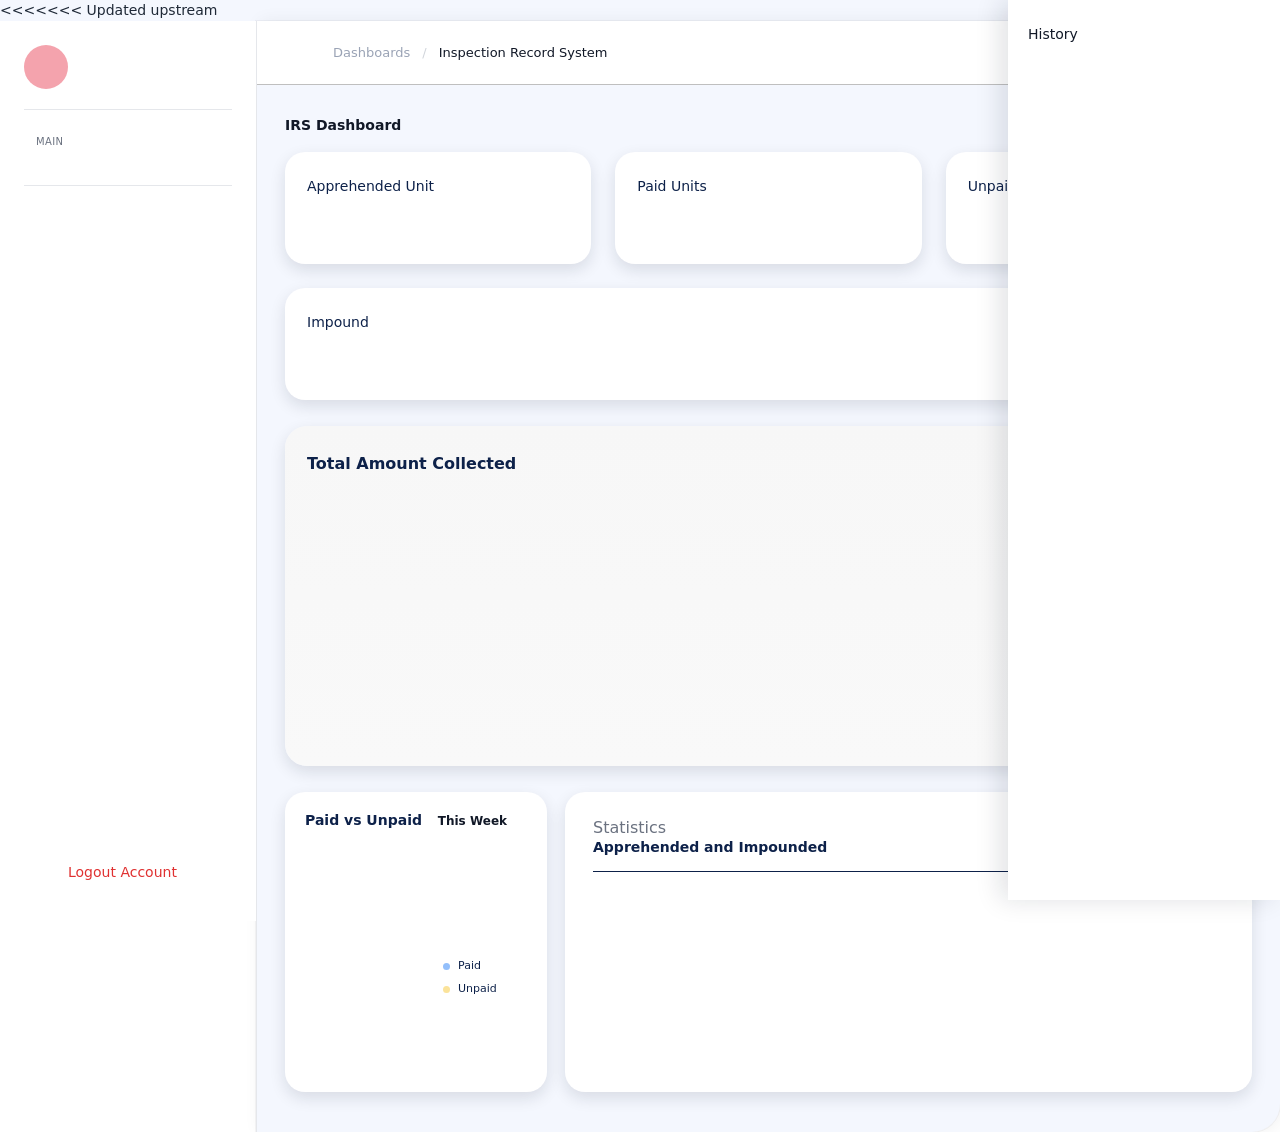
==== commit bf7f4d07: "Merge branch 'main' of https://github.com/cblb4/TESTING-MAPUABOIZ" ====
--- a/dashboard.html
+++ b/dashboard.html
@@ -14,14 +14,6 @@
 
   <link rel="stylesheet" href="assets/css/global.css">
   <link rel="stylesheet" href="assets/css/dashboard.css">
-=======
-  <link rel="stylesheet" href="https://fonts.googleapis.com/css2?family=Inter:wght@400;500;600;700&family=Poppins:ital,wght@0,300;0,400;0,500;0,600;0,700;1,300&display=swap">
-  <link rel="stylesheet" href="assets/css/global.css">
-  <link rel="stylesheet" href="assets/css/dashboard.css">
-  <!-- Access Control -->
-  <script src="assets/js/pages/dashboard-records.js" defer></script>
-  <script src="assets/js/pages/dashboard.js" defer></script>
->>>>>>> Stashed changes
 </head>
 <body>
   <div class="app is-history-open">
